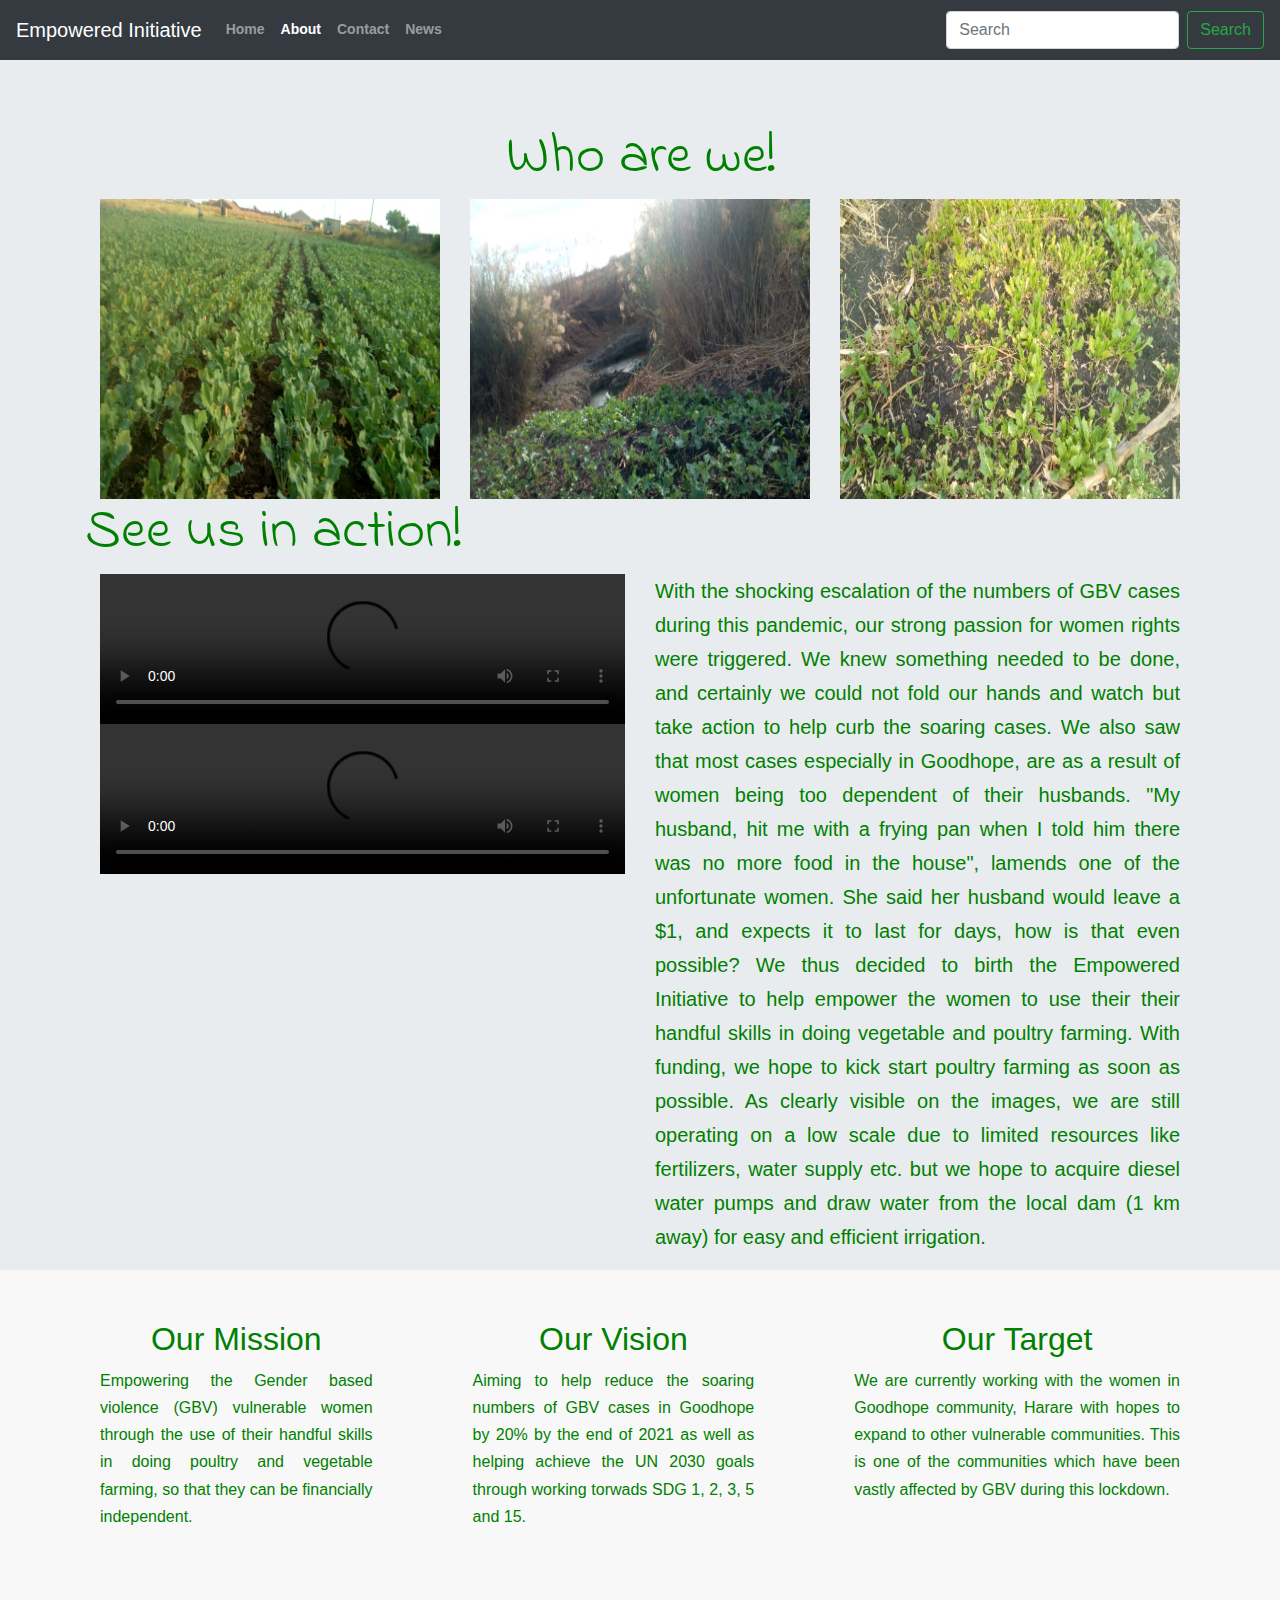
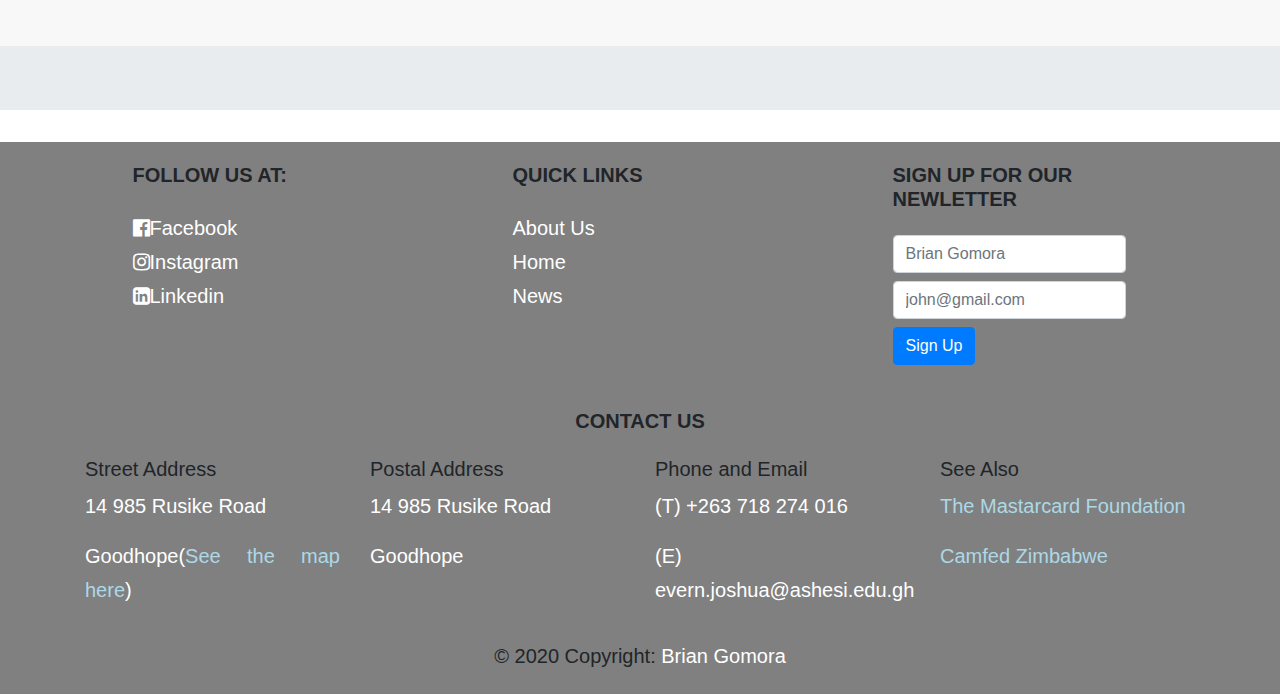
==== About.html @ 59f340d0 "Update About.html" ====
<DOCTYPE html>
<html>
<head>
	<title>About Us</title>
  <link href="https://fonts.googleapis.com/css2?family=Indie+Flower&display=swap" rel="stylesheet">
	<link rel="stylesheet" type="text/css" href="https://stackpath.bootstrapcdn.com/bootstrap/4.5.0/css/bootstrap.min.css">
	<link rel="stylesheet" type="text/css" href="app.css">
  <link rel="stylesheet" href="https://stackpath.bootstrapcdn.com/font-awesome/4.7.0/css/font-awesome.min.css">
</head>
<body>
<nav class="navbar navbar-expand-lg navbar-dark bg-dark">
  <a class="navbar-brand" href="index.html">Empowered Initiative</a>
  <button class="navbar-toggler" type="button" data-toggle="collapse" data-target="#navbarSupportedContent" aria-controls="navbarSupportedContent" aria-expanded="false" aria-label="Toggle navigation">
    <span class="navbar-toggler-icon"></span>
  </button>

  <div class="collapse navbar-collapse" id="navbarSupportedContent">
    <ul class="navbar-nav mr-auto">
      <li class="nav-item">
        <a class="nav-link" href="index.html">Home <span class="sr-only"></span></a>
      </li>
      <li class="nav-item active">
        <a class="nav-link" href="About.html">About</a>
      </li>
      <li class="nav-item">
        <a class="nav-link" href="Contact.html">Contact</a>
      </li>
      <li class="nav-item">
          <a class="nav-link" href="News.html">News</a>
        </li>
    </ul>
    <form class="form-inline my-2 my-lg-0">
      <input class="form-control mr-sm-2" type="search" placeholder="Search" aria-label="Search">
      <button class="btn btn-outline-success my-2 my-sm-0" type="submit">Search</button>
    </form>
  </div>
</nav>
<div class="jumbotron jumbotron-fluid" id="Jumbo">
     <div class="container">
        <h1 class="display-4" id="jumbo">Who are we!</h1>
        <div class="container text-center text-md-left">
        <div class="row">
          <div class="col-lg-4">
            <div class="thumbnail">
                  <a href="Evern9.jpg">
                  <img src="Evern9.jpg" id="pic">
                  </a>
                </div>
             </div>
           <div class="col-lg-4">
             <div class="thumbnail">
                <a href="Evern4.jpg">
                <img src="Evern4.jpg" id="pic">
                </a>
           </div>
           </div>
           <div class="col-lg-4">
              <div class="thumbnail">
                  <a href="Evern1.jpg">
                  <img src="Evern1.jpg" id="pic">
                  </a>
              </div>
           </div>
      </div>
    </div>
     </div>
    <div class="container">
    <h1 class="display-4" id="jumbo2">See us in action!</h1>
    <div class="container text-center text-md-left">
    <div class="row">
    <div class="col-lg-6">
    <video width="100%" controls>
      <source src="brian.mp4" type="video/mp4" id="vidz">
    </video>
    <video width="100%" controls>
    <source src="brian2.mp4" type="video/mp4">
    </video>
    </div>
    <div class="col-lg-6">
      <p id="vidzexplanation">With the shocking escalation of the numbers of GBV cases during this pandemic, our strong passion for women rights were triggered. We knew something needed to be done, and certainly we could not fold our hands and watch but take action to help curb the soaring cases. We also saw that most cases especially in Goodhope, are as a result of women being too dependent of their husbands. "My husband, hit me with a frying pan when I told him there was no more food in the house", lamends one of the unfortunate women. She said her husband would leave a $1, and expects it to last for days, how is that even possible? We thus decided to birth the Empowered Initiative to help empower the women to use their their handful skills in doing vegetable and poultry farming. With funding, we hope to kick start poultry farming as soon as possible. As clearly visible on the images, we are still operating on a low scale due to limited resources like fertilizers, water supply etc. but we hope to acquire diesel water pumps and draw water from the local dam (1 km away) for easy and efficient irrigation.</p>
    </div>
    </div>
    </div>
    </div>
    <div class="d-block d-md-flex intro-engage" id="goals">
      <div class="">
        <h2 id="target">Our Mission</h2>
        <p id="targettext">Empowering the Gender based violence (GBV) vulnerable women through the use of their handful skills in doing poultry and vegetable farming, so that they can be financially independent.</p>
      </div>
      <div>
        <h2 id="target">Our Vision</h2>
        <p id="targettext">Aiming to help reduce the soaring numbers of GBV cases in Goodhope by 20% by the end of 2021 as well as helping achieve the UN 2030 goals through working torwads SDG 1, 2, 3, 5 and 15.</p>
      </div>
      <div>
        <h2 id="target">Our Target</h2>
        <p id="targettext">We are currently working with the women in Goodhope community, Harare with hopes to expand to other vulnerable communities. This is one of the communities which have been vastly affected by GBV during this lockdown.</p>
      </div>
    </div>
</div>
<!-- Footer -->
<footer class="page-footer font-small indigo">
  <div class="footer">
  <!-- Footer Links -->
  <div class="container text-center text-md-left">
    <!-- Grid row -->
    <div class="row">
      <!-- Grid column -->
      <div class="col-md-3 mx-auto">
        <!-- Links -->
        <h5 class="font-weight-bold text-uppercase mt-3 mb-4">Follow us at:</h5>
        <ul class="list-unstyled">
          <li>
            <a href="https://www.facebook.com/The-Empowered-Initiative-111656003911447" id="bottompage"><i class="fa fa-facebook-official" aria-hidden="true"></i>Facebook</a>
          </li>
          <li>
            <a href="https://www.instagram.com/empoweredinitiative20/?hl=en" id="bottompage"><i class="fa fa-instagram" aria-hidden="true"></i>Instagram</a>
          </li>
          <li>
            <a href="www.linkedin.com/in/empowered-initiative-5091461b3" id="bottompage"><i class="fa fa-linkedin-square" aria-hidden="true"></i>Linkedin</a>
          </li>
      </div>
      <!-- Grid column -->

      <hr class="clearfix w-100 d-md-none">
      <!-- Grid column -->
      <div class="col-md-3 mx-auto">
        <!-- Links -->
        <h5 class="font-weight-bold text-uppercase mt-3 mb-4">Quick Links</h5>
        <ul class="list-unstyled">
          <li>
            <a href="About.html" id="bottompage">About Us</a>
          </li>
          <li>
            <a href="index.html" id="bottompage">Home</a>
          </li>
          <li>
            <a href="News.html" id="bottompage">News</a>
          </li>
        </ul>
    </div>
    <div class="col-md-3 mx-auto">
      <h5 class="font-weight-bold text-uppercase mt-3 mb-4">Sign Up for our newletter</h5>
    <form>
          <div class="form-row align-items-center">
    <div class="col-auto">
      <label class="sr-only" for="inlineFormInput">Name</label>
      <input type="text" class="form-control mb-2" id="inlineFormInput" placeholder="Brian Gomora">
    </div>
    <div class="col-auto">
      <label class="sr-only" for="inlineFormInputGroup">Your email</label>
      <div class="input-group mb-2">
        <input type="text" class="form-control" id="inlineFormInputGroup" placeholder="john@gmail.com">
      </div>
    </div>
    <div class="col-auto">
      <button type="submit" class="btn btn-primary mb-2">Sign Up</button>
    </div>
  </div>
          </form>
    <!-- Grid row -->
  </div>
  <!-- Footer Links -->
</div>
  <!-- Copyright -->
 <h5 id="conna"class="font-weight-bold text-uppercase mt-3 mb-4"> Contact Us</h5>
  <div class="row">
    <div class ="col-lg-3">
        <h5 id="subcontacts">Street Address</h6>
                <p id="parag">14 985 Rusike Road</p>
                <p id="parag">Goodhope(<a href="https://satellites.pro/Google_plan/Good_Hope_map.Zimbabwe" id="map">See the map here</a>)</p>
   </div>
    <div class="col-lg-3">
      <h5 id="subcontacts">Postal Address</h5>
          <p id="parag">14 985 Rusike Road</p>
          <p id="parag">Goodhope</p>
    </div>
    <div class="col-lg-3">
      <h5 id="subcontacts">Phone and Email</h5>
          <p id="parag">(T) +263 718 274 016</p>
          <p id="parag">(E) evern.joshua@ashesi.edu.gh</p>
    </div>
    <div class="col-lg-3">
      <h5 id="subcontacts">See Also</h5>
          <p id="parag"><a href="https://mastercardfdn.org/" id="seealso">The Mastarcard Foundation</a></p>
          <p id="parag"><a href="https://camfed.org/our-impact/zimbabwe/" id="seealso">Camfed Zimbabwe</a></p>
    </div>
</div>
<!-- Copyright -->
  <div class="footer-copyright text-center py-3">© 2020 Copyright:
    <a href="#" id="bottompage"> Brian Gomora</a>
  </div>
</footer>
<!-- Footer -->
<script src="https://code.jquery.com/jquery-3.5.1.min.js"></script>
<script type="text/javascript" src="https://stackpath.bootstrapcdn.com/bootstrap/4.5.0/js/bootstrap.min.js"></script>
</body>
</html>
---- app.css ----
body {
	background-image: url('me2.jpg');
	background-size: cover;
	background-attachment: fixed;
	background-position: center;
	background-repeat: no-repeat;
	line-height: 1.7;
	font-weight: 400;
	font-size: 1rem;
	}

/* #Jumbo {
	background-size: cover;
	background-attachment: fixed;
	background-position: center;
	background-repeat: no-repeat;
	transition: 10s;

	animation-name: animate;
	animation-direction: all;
	animation-duration: 30s;
	animation-fill-mode: forwards;
	animation-iteration-count: infinite;
	animation-play-state: running;
	animation-timing-function: ease   ;
     }
@keyframes animate{
	0%{
		background-image: url(me2.jpg);
	}20%{
		background-image: url(me4.jpg);
	}40%{
		background-image: url(me5.jpg);
	}60%{
		background-image: url(me6.jpg);
	}80%{
		background-image: url(me7.jpg);
	}100%{
		background-image: url(me8.jpg);
	}
} */
html{
	height: 100%;
}

#content{
	text-align: center;
	padding: 25%;
	text-shadow: 0px 4px 3px rgba(0, 0, 0, 0.4),
				 0px 8px 13px green,
				 0px 18px 23px blue,
}
.navbar{
	width: 100%;
	height: 60px;
	/* position: fixed; */
}
.collapse{
	color: red;
	font-weight: 700;
	font-size: 14;
}
h1, h3{
	color: white;
}
h1{
	font-weight: 700;
	font-size: 4.0em;
	font-family: Indie Flower;
}
hr{
	width:500px;
	border-top: 1px solid #f8f8f8;
	border-bottom: 1px solid rgba(0, 0, 0, 0.2);

}
.footer{
	padding: 5px;
	font-size: 20;
	background: grey;
}
#bottompage{
	color: white;
}
#map{
	color: lightblue;
}
#parag{
	font-size: 20;
	color: white;
	text-align: justify;
}
#seealso{
	color: lightblue;
}
#conna{
	text-align: center;
}
#imag{
	width: 100%;
}
#abstract{
	text-align: justify;
	color: white;
	font-size: 24;
	padding: 0, 20, 0, 20;
}
#imaging{
	margin-top: 20px;
}
.text{
	text-align: justify;
	background-color: white;
}
#pic{
	height: 300px;
	width: 100%;
}
#jumbo{
	color: green;
	text-align: center;
}
#jumbo2{
	color: green;
	text-align: left;
}
#vidzexplanation{
	font-size: 20;
	text-align: justify;
}
/* label {
	font-weight: bold;
	font-size: 16px;
  }
  
  #submit_button {
	background-color: #B22222;
	height: 30px;
	width: 20%;
	color: #FFFFFF;
	font-weight: bold;
  }
  
  input, textarea {
	background-color: #D3D3D3;
	color: #2F4F4F;
	width: 250px;
	margin-bottom: 10px;
	box-shadow: 5px 5px 2px 2px #696969;
  } */
#contactpage{
	text-align: center;
	text-decoration-color: #B22222;
	padding-bottom: 5%;
}
/* #jumbot{
	background-color: rgb(127, 255, 155);
} */
#mission{
	text-align: center;
	text-decoration-color: chocolate;
}
#missiontext{
	text-align: center;
	text-align: justify;
	font-size: 18;
}
.site-section{
	padding-top: 48px;
	padding-bottom: 48px;
	background-attachment: fixed;
	background-position-x: 50%;
	background-position-y: 50%;
	background-size: cover;
	box-sizing: border-box;
	display: block;
	height: 138.4px;
	line-height: 27.2px;
	opacity: 1;
	text-align: left;
	text-size-adjust: 100%;
	transform: matrix(1, 0, 0, 1, 0, 0);
	transition-duration: 0.8s;
	transition-property: opacity, transform;
	-webkit-tap-highlight-color: rgba(0, 0, 0, 0); 
}
#container{
	background-color:rgba(173, 171, 171, 0.336);
	background-size: 100%;
	box-sizing: border-box;
	color: rgb(14, 30, 121);
	display: block;
	font-size: 18px;
	font-weight: 900;
	line-height: 27.2px;
	text-align: left;
	text-size-adjust: 100%;
	-webkit-tap-highlight-color: rgba(0, 0, 0, 0);

}
#contantaddress{
	font-weight: bold;
	font-size: 20;
	color: black;
}
#contactpage{
	color: black;
}
#vidz2{
	border-top: 5%;
}
#newstext{
	text-align: justify;
}
#mission{
	color: red;
}
#violence{
	width: 80%;
	height: 600px;
	padding-left: 20%;
}
#violencepic{
	text-align: center;
	font-weight: 800;
	font-size: 20px;
	color: red;
}
#theorganization{
	text-align: center;
}
.intro-engage> div:nth-of-type(1){
	background-color: #f8f8f8;
}
.intro-engage>div{
	padding:50px;
	position: relative;
}
*, :after, :before{
	box-sizing: border-box;
}
div{
	display: block;
}
#goals{
	background-color: #f8f8f8;
	box-sizing: border-box;
	display: block;
	line-height: 27.2px;
	padding-bottom: 50px;
	padding-left: 50px;
	padding-left: 50px;
	padding-right: 50px;
	position: relative;
	text-align: left;
	text-size-adjust: 100%;
	-webkit-tap-highlight-color: rgba(0, 0, 0, 0);
}
#target{
	text-align: center;
}
#targettext{
	text-align: justify;
}
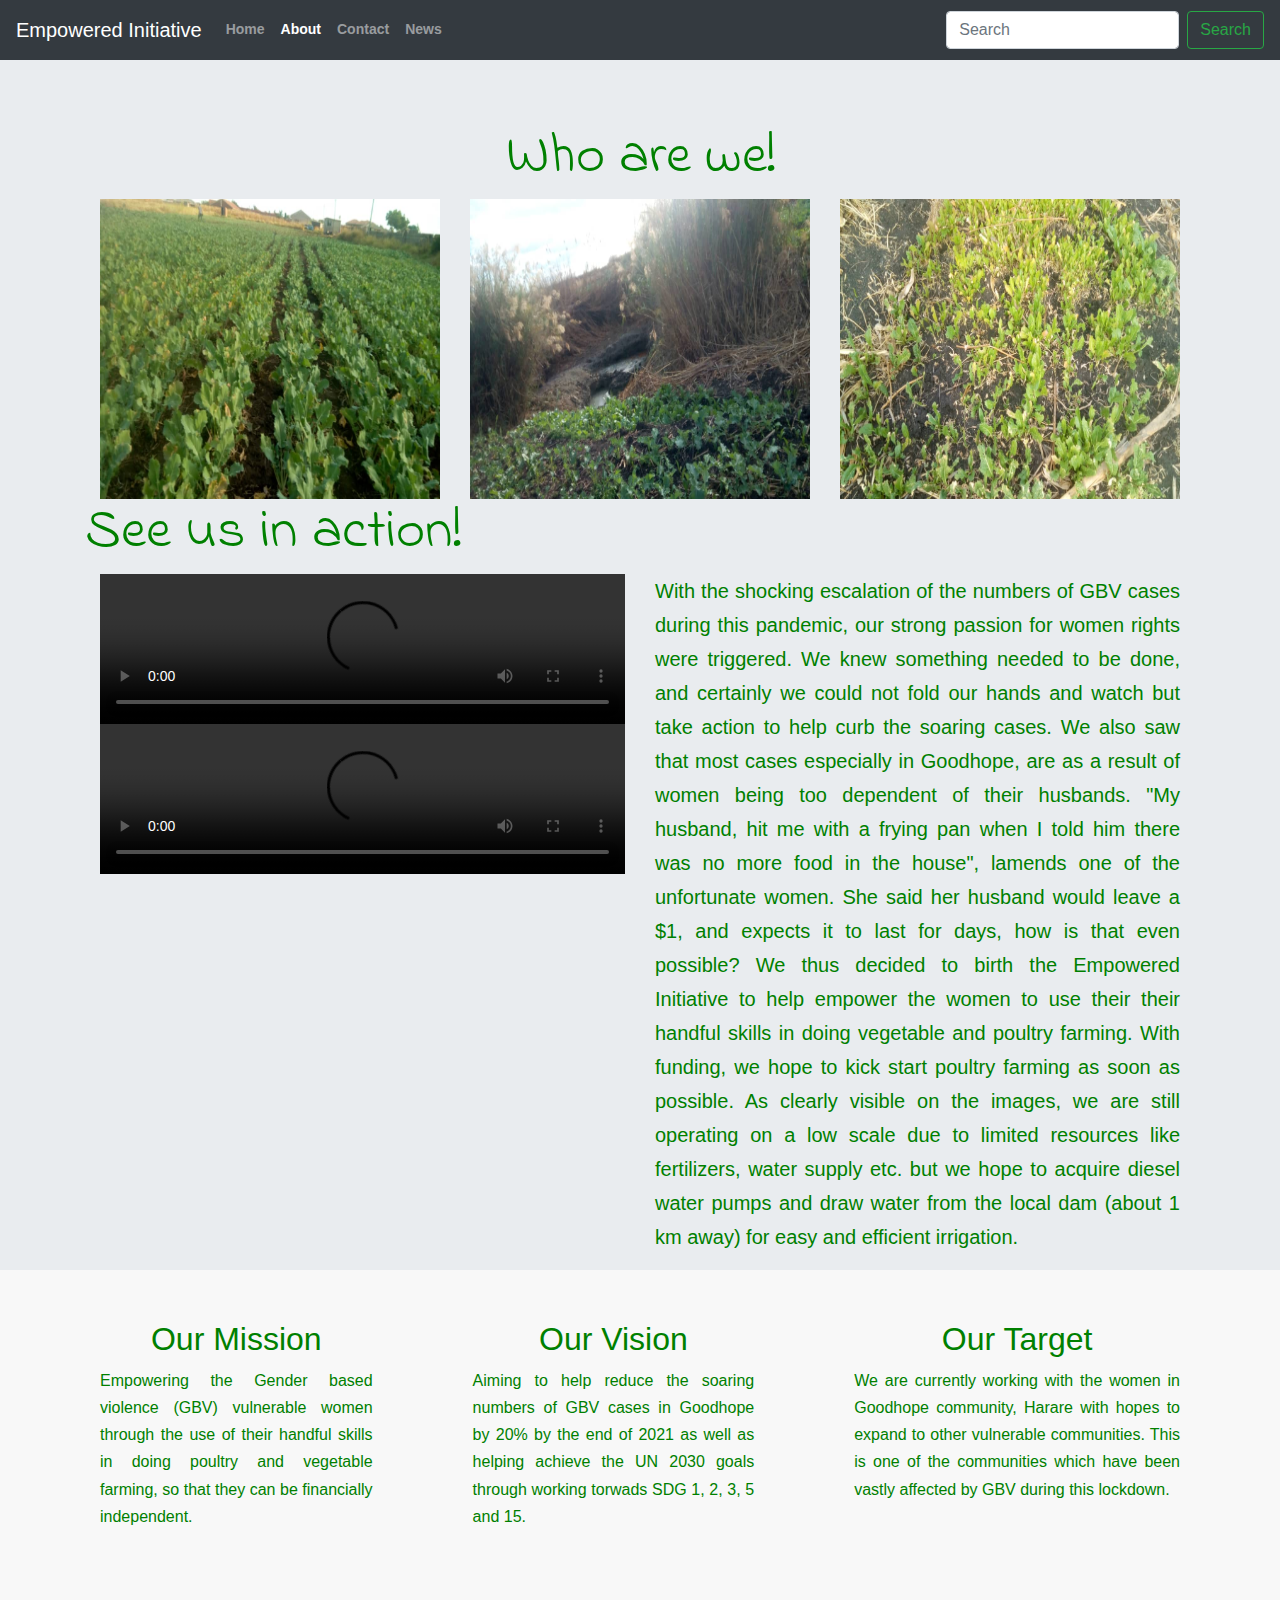
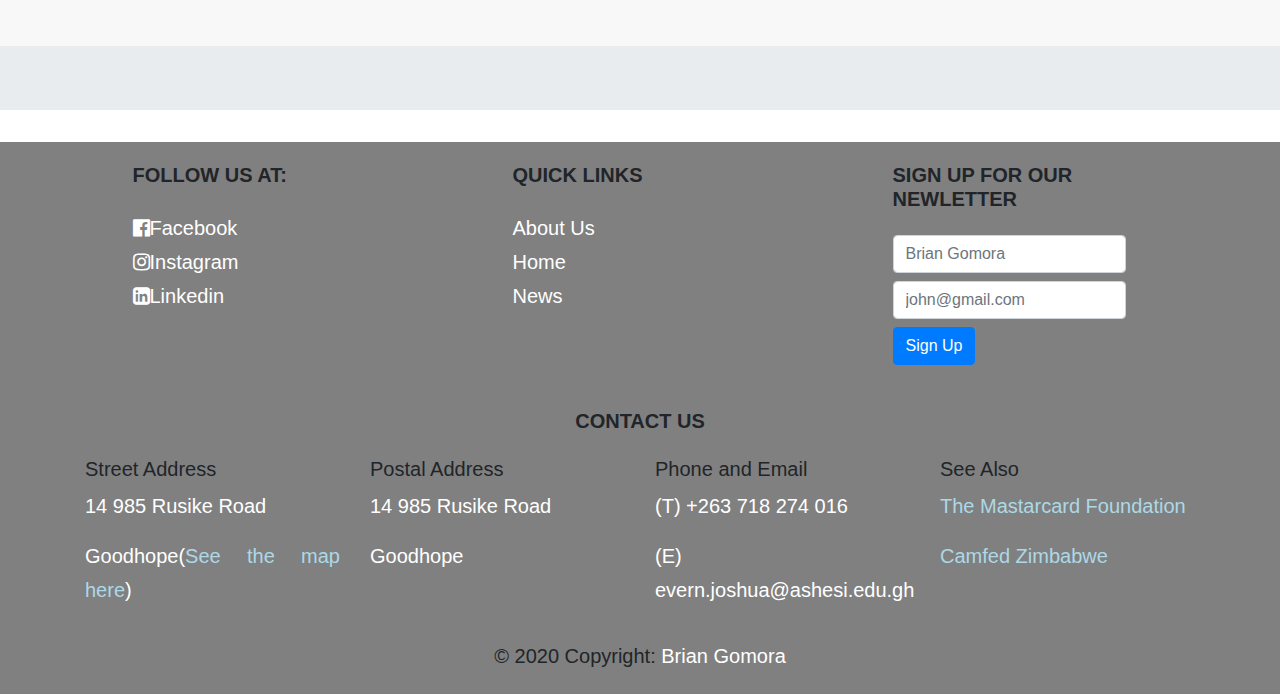
==== commit 41388f21: "Update About.html" ====
--- a/About.html
+++ b/About.html
@@ -77,7 +77,7 @@
     </video>
     </div>
     <div class="col-lg-6">
-      <p id="vidzexplanation">With the shocking escalation of the numbers of GBV cases during this pandemic, our strong passion for women rights were triggered. We knew something needed to be done, and certainly we could not fold our hands and watch but take action to help curb the soaring cases. We also saw that most cases especially in Goodhope, are as a result of women being too dependent of their husbands. "My husband, hit me with a frying pan when I told him there was no more food in the house", lamends one of the unfortunate women. She said her husband would leave a $1, and expects it to last for days, how is that even possible? We thus decided to birth the Empowered Initiative to help empower the women to use their their handful skills in doing vegetable and poultry farming. With funding, we hope to kick start poultry farming as soon as possible. As clearly visible on the images, we are still operating on a low scale due to limited resources like fertilizers, water supply etc. but we hope to acquire diesel water pumps and draw water from the local dam (1 km away) for easy and efficient irrigation.</p>
+      <p id="vidzexplanation">With the shocking escalation of the numbers of GBV cases during this pandemic, our strong passion for women rights were triggered. We knew something needed to be done, and certainly we could not fold our hands and watch but take action to help curb the soaring cases. We also saw that most cases especially in Goodhope, are as a result of women being too dependent of their husbands. "My husband, hit me with a frying pan when I told him there was no more food in the house", lamends one of the unfortunate women. She said her husband would leave a $1, and expects it to last for days, how is that even possible? We thus decided to birth the Empowered Initiative to help empower the women to use their their handful skills in doing vegetable and poultry farming. With funding, we hope to kick start poultry farming as soon as possible. As clearly visible on the images, we are still operating on a low scale due to limited resources like fertilizers, water supply etc. but we hope to acquire diesel water pumps and draw water from the local dam (about 1 km away) for easy and efficient irrigation.</p>
     </div>
     </div>
     </div>
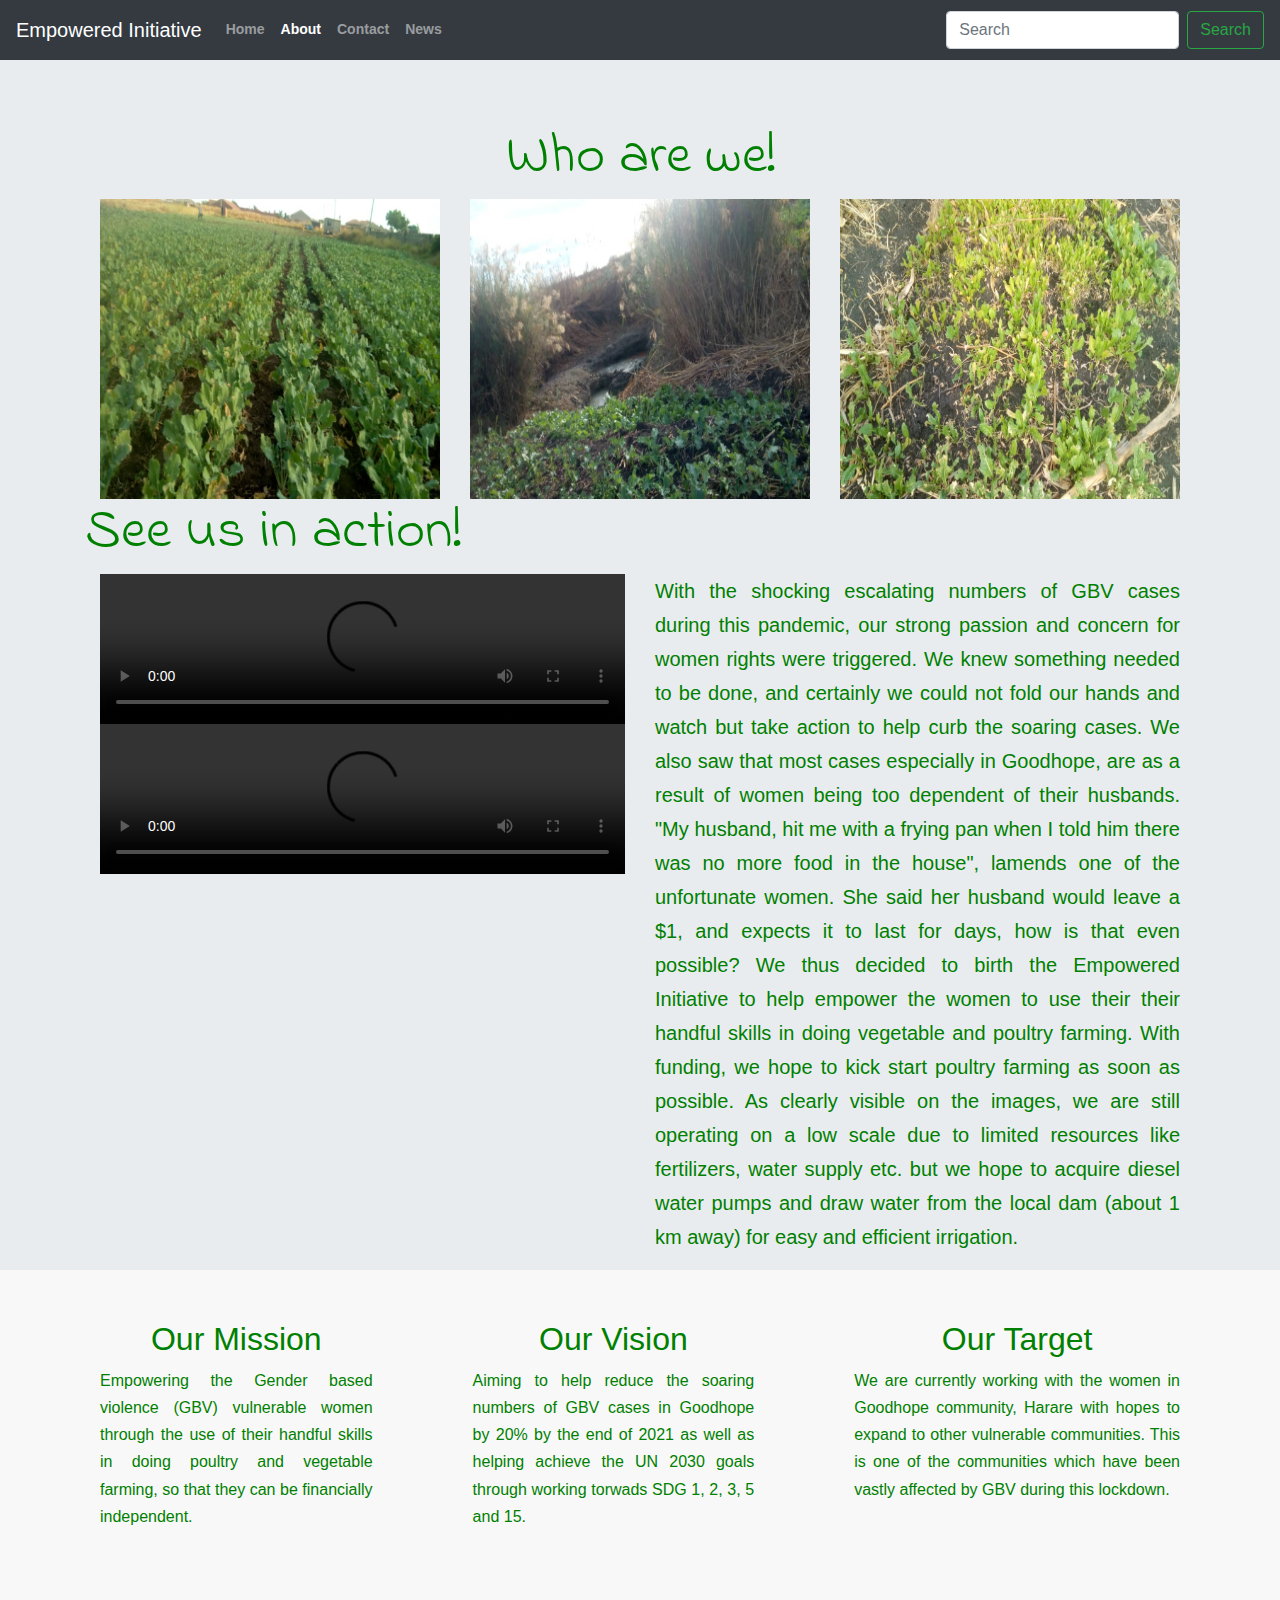
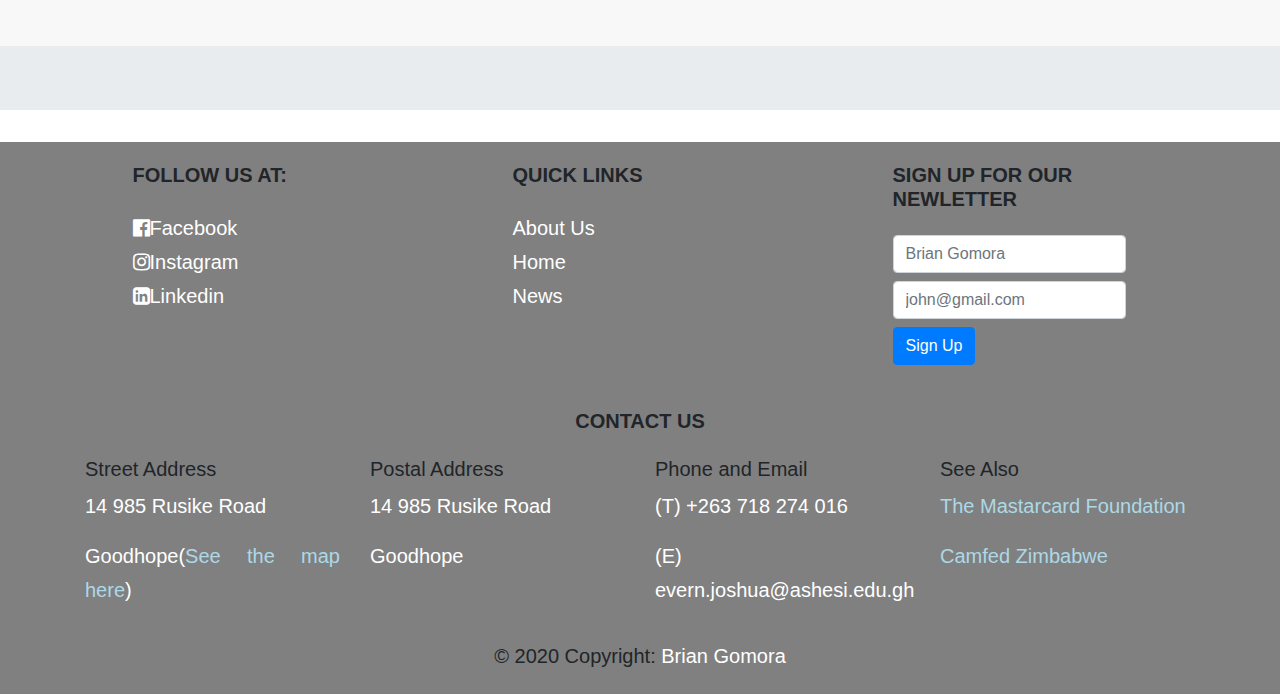
==== commit d3e83c5f: "Update About.html" ====
--- a/About.html
+++ b/About.html
@@ -77,7 +77,7 @@
     </video>
     </div>
     <div class="col-lg-6">
-      <p id="vidzexplanation">With the shocking escalation of the numbers of GBV cases during this pandemic, our strong passion for women rights were triggered. We knew something needed to be done, and certainly we could not fold our hands and watch but take action to help curb the soaring cases. We also saw that most cases especially in Goodhope, are as a result of women being too dependent of their husbands. "My husband, hit me with a frying pan when I told him there was no more food in the house", lamends one of the unfortunate women. She said her husband would leave a $1, and expects it to last for days, how is that even possible? We thus decided to birth the Empowered Initiative to help empower the women to use their their handful skills in doing vegetable and poultry farming. With funding, we hope to kick start poultry farming as soon as possible. As clearly visible on the images, we are still operating on a low scale due to limited resources like fertilizers, water supply etc. but we hope to acquire diesel water pumps and draw water from the local dam (about 1 km away) for easy and efficient irrigation.</p>
+      <p id="vidzexplanation">With the shocking escalating numbers of GBV cases during this pandemic, our strong passion and concern for women rights were triggered. We knew something needed to be done, and certainly we could not fold our hands and watch but take action to help curb the soaring cases. We also saw that most cases especially in Goodhope, are as a result of women being too dependent of their husbands. "My husband, hit me with a frying pan when I told him there was no more food in the house", lamends one of the unfortunate women. She said her husband would leave a $1, and expects it to last for days, how is that even possible? We thus decided to birth the Empowered Initiative to help empower the women to use their their handful skills in doing vegetable and poultry farming. With funding, we hope to kick start poultry farming as soon as possible. As clearly visible on the images, we are still operating on a low scale due to limited resources like fertilizers, water supply etc. but we hope to acquire diesel water pumps and draw water from the local dam (about 1 km away) for easy and efficient irrigation.</p>
     </div>
     </div>
     </div>
--- a/app.css
+++ b/app.css
@@ -262,3 +262,4 @@
 #targettext{
 	text-align: justify;
 }
+
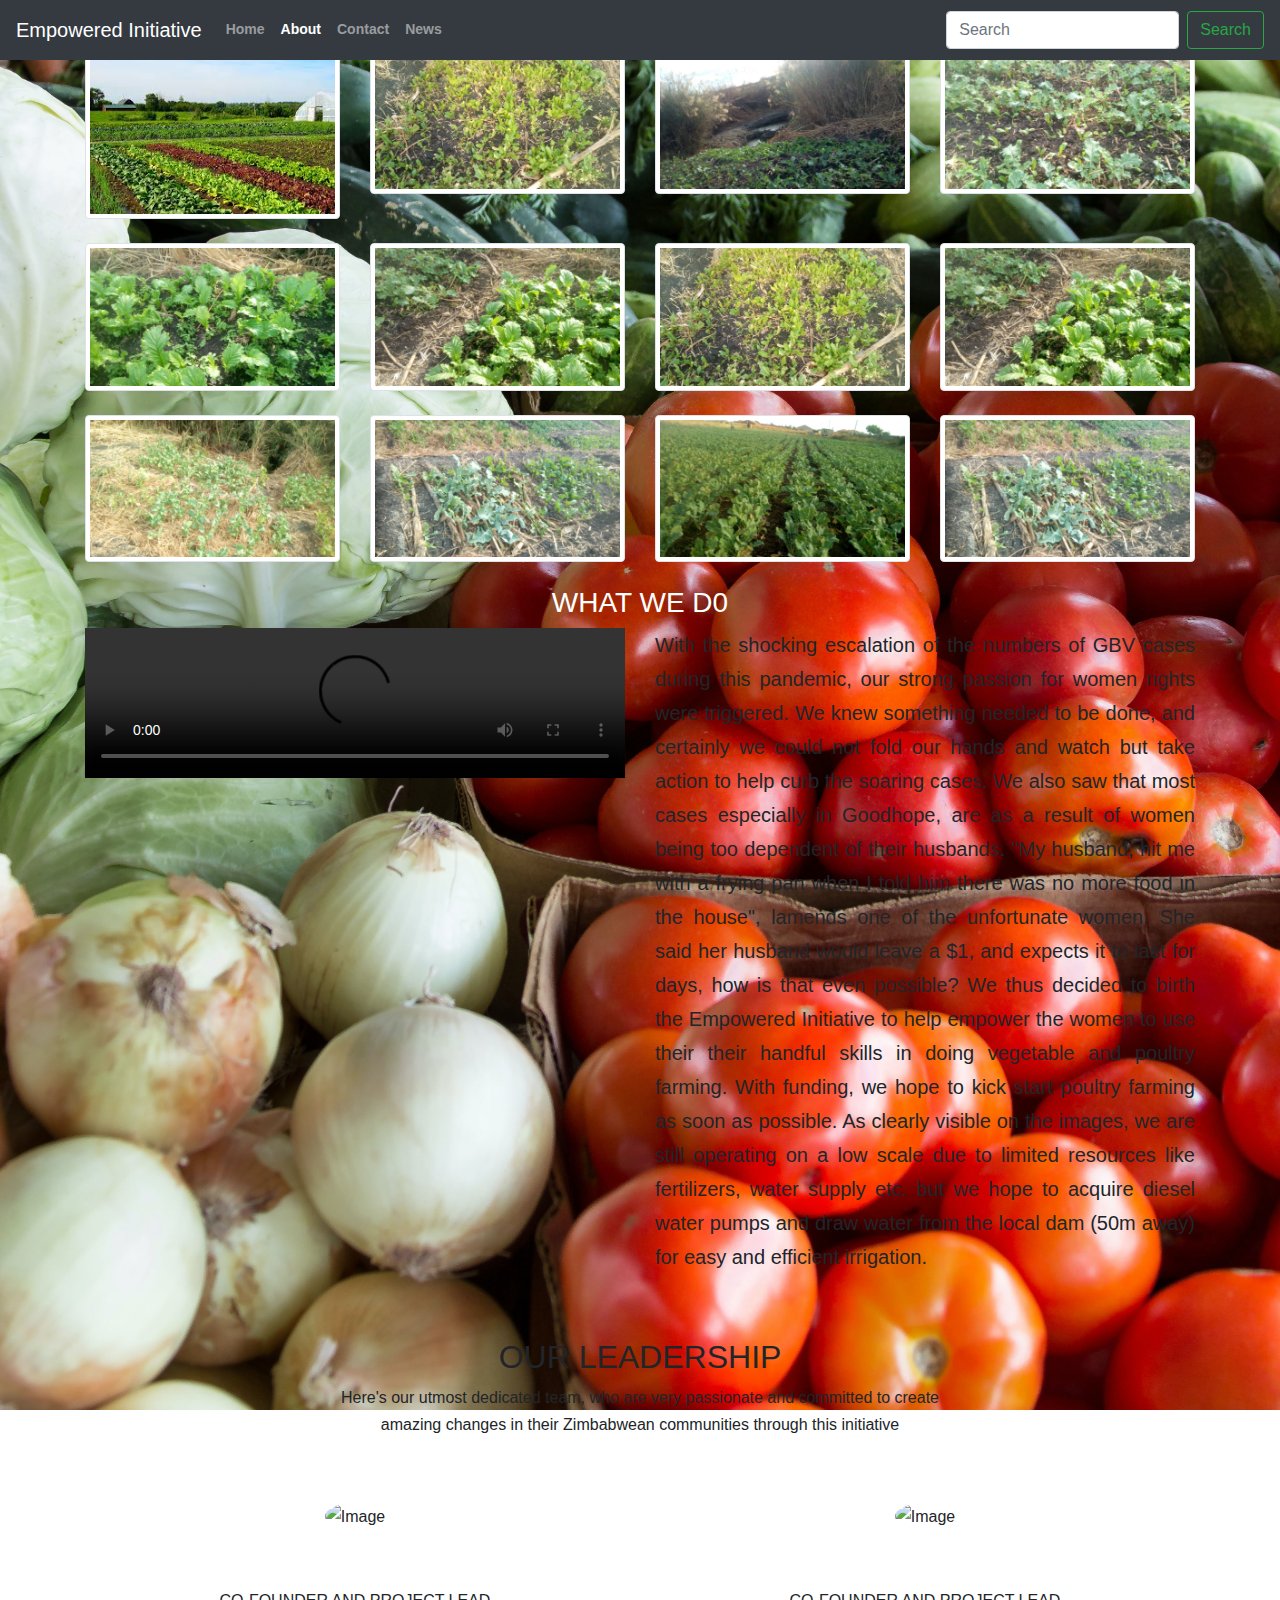
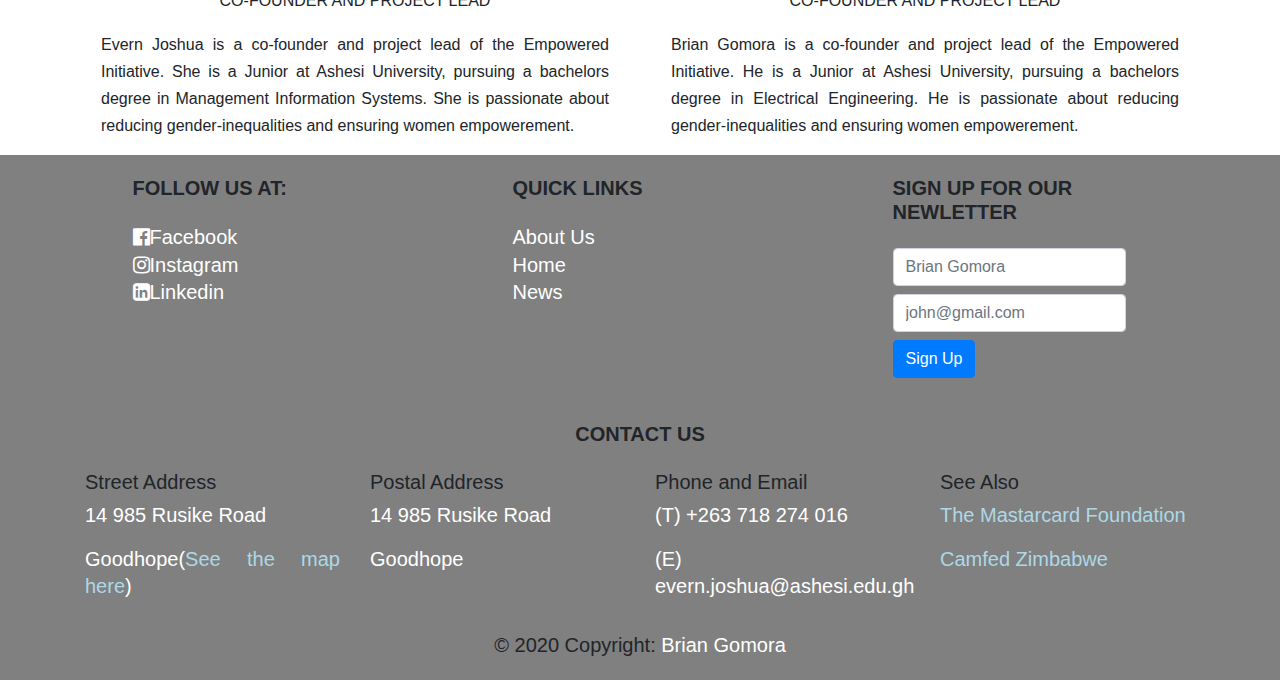
==== commit afb7c804: "Update About.html" ====
--- a/About.html
+++ b/About.html
@@ -7,9 +7,9 @@
 	<link rel="stylesheet" type="text/css" href="app.css">
   <link rel="stylesheet" href="https://stackpath.bootstrapcdn.com/font-awesome/4.7.0/css/font-awesome.min.css">
 </head>
-<body>
-<nav class="navbar navbar-expand-lg navbar-dark bg-dark">
-  <a class="navbar-brand" href="index.html">Empowered Initiative</a>
+<body id="about">
+<nav class="navbar navbar-expand-lg navbar-dark bg-dark fixed-top">
+  <a class="navbar-brand" href="image.html">Empowered Initiative</a>
   <button class="navbar-toggler" type="button" data-toggle="collapse" data-target="#navbarSupportedContent" aria-controls="navbarSupportedContent" aria-expanded="false" aria-label="Toggle navigation">
     <span class="navbar-toggler-icon"></span>
   </button>
@@ -17,7 +17,7 @@
   <div class="collapse navbar-collapse" id="navbarSupportedContent">
     <ul class="navbar-nav mr-auto">
       <li class="nav-item">
-        <a class="nav-link" href="index.html">Home <span class="sr-only"></span></a>
+        <a class="nav-link" href="Index.html">Home <span class="sr-only"></span></a>
       </li>
       <li class="nav-item active">
         <a class="nav-link" href="About.html">About</a>
@@ -35,67 +35,128 @@
     </form>
   </div>
 </nav>
-<div class="jumbotron jumbotron-fluid" id="Jumbo">
-     <div class="container">
-        <h1 class="display-4" id="jumbo">Who are we!</h1>
-        <div class="container text-center text-md-left">
-        <div class="row">
-          <div class="col-lg-4">
-            <div class="thumbnail">
-                  <a href="Evern9.jpg">
-                  <img src="Evern9.jpg" id="pic">
-                  </a>
-                </div>
-             </div>
-           <div class="col-lg-4">
-             <div class="thumbnail">
-                <a href="Evern4.jpg">
-                <img src="Evern4.jpg" id="pic">
-                </a>
-           </div>
-           </div>
-           <div class="col-lg-4">
-              <div class="thumbnail">
-                  <a href="Evern1.jpg">
-                  <img src="Evern1.jpg" id="pic">
-                  </a>
-              </div>
-           </div>
-      </div>
-    </div>
-     </div>
-    <div class="container">
-    <h1 class="display-4" id="jumbo2">See us in action!</h1>
-    <div class="container text-center text-md-left">
+<div id="photogallery">
+<div class="container">
+  <!-- <div class="site-section bg-image counter" style="background-image: url('me2.jpg');" data-aos="fade">
+    <div class="container pd-500"> -->
+  <h2 id="aboutfirsttitle">The Empowered Initiative Photo Gallery</h2>
+  <!-- </div>
+  </diV> -->
+  <div class="row text-center text-lg-left">
+
+    <div class="col-lg-3 col-md-4 col-6">
+      <a href="me1.jpg" class="d-block mb-4 h-100">
+            <img class="img-fluid img-thumbnail" src="me1.jpg" alt="">
+          </a>
+    </div>
+    <div class="col-lg-3 col-md-4 col-6">
+      <a href="Evern3.jpg" class="d-block mb-4 h-100">
+            <img class="img-fluid img-thumbnail" src="Evern3.jpg" alt="">
+          </a>
+    </div>
+    <div class="col-lg-3 col-md-4 col-6">
+      <a href="Evern4.jpg" class="d-block mb-4 h-100">
+            <img class="img-fluid img-thumbnail" src="Evern4.jpg" alt="">
+          </a>
+    </div>
+    <div class="col-lg-3 col-md-4 col-6">
+      <a href="Evern6.jpg" class="d-block mb-4 h-100">
+            <img class="img-fluid img-thumbnail" src="Evern6.jpg" alt="">
+          </a>
+    </div>
+    <div class="col-lg-3 col-md-4 col-6">
+      <a href="Evern8.jpg" class="d-block mb-4 h-100">
+            <img class="img-fluid img-thumbnail" src="Evern8.jpg" alt="">
+          </a>
+    </div>
+    <div class="col-lg-3 col-md-4 col-6">
+      <a href="Evern7.jpg" class="d-block mb-4 h-100">
+            <img class="img-fluid img-thumbnail" src="Evern7.jpg" alt="">
+          </a>
+    </div>
+    <div class="col-lg-3 col-md-4 col-6">
+      <a href="Evern3.jpg" class="d-block mb-4 h-100">
+            <img class="img-fluid img-thumbnail" src="Evern3.jpg" alt="">
+          </a>
+    </div>
+    <div class="col-lg-3 col-md-4 col-6">
+      <a href="Evern7.jpg" class="d-block mb-4 h-100">
+            <img class="img-fluid img-thumbnail" src="Evern7.jpg" alt="">
+          </a>
+    </div>
+    <div class="col-lg-3 col-md-4 col-6">
+      <a href="Evern2.jpg" class="d-block mb-4 h-100">
+            <img class="img-fluid img-thumbnail" src="Evern2.jpg" alt="">
+          </a>
+    </div>
+    <div class="col-lg-3 col-md-4 col-6">
+      <a href="Evern5.jpg" class="d-block mb-4 h-100">
+            <img class="img-fluid img-thumbnail" src="Evern5.jpg" alt="">
+          </a>
+    </div>
+    <div class="col-lg-3 col-md-4 col-6">
+      <a href="Evern9.jpg" class="d-block mb-4 h-100">
+            <img class="img-fluid img-thumbnail" src="Evern9.jpg" alt="">
+          </a>
+    </div>
+    <div class="col-lg-3 col-md-4 col-6">
+      <a href="Evern5.jpg" class="d-block mb-4 h-100">
+            <img class="img-fluid img-thumbnail" src="Evern5.jpg" alt="">
+          </a>
+    </div>
+  </div>
+</div>
+</div>
+<div id="aboutvid">
+  <div class="container">
+    <h3 id="subheadingabout" class="text-uppercase text-center" >WHAT WE D0</h1>
+  <div class="row">
+    <div class="col-lg-6">
+      <video width="100%" controls>
+        <source src="brian2.mp4" type="video/mp4">
+      </video>
+    </div>
+  <div class="col-lg-6">
+    <p id="vidzexplanation">With the shocking escalation of the numbers of GBV cases during this pandemic, our strong passion for women rights were triggered. We knew something needed to be done, and certainly we could not fold our hands and watch but take action to help curb the soaring cases. We also saw that most cases especially in Goodhope, are as a result of women being too dependent of their husbands. "My husband, hit me with a frying pan when I told him there was no more food in the house", lamends one of the unfortunate women. She said her husband would leave a $1, and expects it to last for days, how is that even possible? We thus decided to birth the Empowered Initiative to help empower the women to use their their handful skills in doing vegetable and poultry farming. With funding, we hope to kick start poultry farming as soon as possible. As clearly visible on the images, we are still operating on a low scale due to limited resources like fertilizers, water supply etc. but we hope to acquire diesel water pumps and draw water from the local dam (50m away) for easy and efficient irrigation.</p>
+  </div>
+  </div>
+</div>
+<div class="site-section" id="team-section">
+  <div class="container">
+    <div class="row mb-5 justify-content-center">
+      <div class="col-md-7 text-center">
+          <h2 class="text-black text-uppercase section-title" id="teamsection">Our Leadership</h2>
+          <p>Here's our utmost dedicated team, who  are very passionate and committed to create amazing changes in their Zimbabwean communities through this initiative</p>
+      </div>
+    </div>
     <div class="row">
-    <div class="col-lg-6">
-    <video width="100%" controls>
-      <source src="brian.mp4" type="video/mp4" id="vidz">
-    </video>
-    <video width="100%" controls>
-    <source src="brian2.mp4" type="video/mp4">
-    </video>
-    </div>
-    <div class="col-lg-6">
-      <p id="vidzexplanation">With the shocking escalating numbers of GBV cases during this pandemic, our strong passion and concern for women rights were triggered. We knew something needed to be done, and certainly we could not fold our hands and watch but take action to help curb the soaring cases. We also saw that most cases especially in Goodhope, are as a result of women being too dependent of their husbands. "My husband, hit me with a frying pan when I told him there was no more food in the house", lamends one of the unfortunate women. She said her husband would leave a $1, and expects it to last for days, how is that even possible? We thus decided to birth the Empowered Initiative to help empower the women to use their their handful skills in doing vegetable and poultry farming. With funding, we hope to kick start poultry farming as soon as possible. As clearly visible on the images, we are still operating on a low scale due to limited resources like fertilizers, water supply etc. but we hope to acquire diesel water pumps and draw water from the local dam (about 1 km away) for easy and efficient irrigation.</p>
-    </div>
-    </div>
-    </div>
-    </div>
-    <div class="d-block d-md-flex intro-engage" id="goals">
-      <div class="">
-        <h2 id="target">Our Mission</h2>
-        <p id="targettext">Empowering the Gender based violence (GBV) vulnerable women through the use of their handful skills in doing poultry and vegetable farming, so that they can be financially independent.</p>
-      </div>
-      <div>
-        <h2 id="target">Our Vision</h2>
-        <p id="targettext">Aiming to help reduce the soaring numbers of GBV cases in Goodhope by 20% by the end of 2021 as well as helping achieve the UN 2030 goals through working torwads SDG 1, 2, 3, 5 and 15.</p>
-      </div>
-      <div>
-        <h2 id="target">Our Target</h2>
-        <p id="targettext">We are currently working with the women in Goodhope community, Harare with hopes to expand to other vulnerable communities. This is one of the communities which have been vastly affected by GBV during this lockdown.</p>
-      </div>
-    </div>
+      <div class="col-md-6 mb-4 mb-lg-0 aos-init aos-animate" data-aos="fade-up">
+        <div class="block-team-member-1 text-center rounded">
+          <figure>
+            <img src="evernj.jpg" alt="Image" id="clubimages" class="img-fluid rounded-circle">
+          </figure>
+          <h3 class="font-size-20" id="teamtext">Evern Rufaro joshua</h3>
+          <span class="d-block font-gray-5 letter-spacing-1 text-uppercase font-size-12 mb-3">Co-founder and Project Lead</span>
+          <p class="px-3 mb-3 text-justify">
+            Evern Joshua is a co-founder and project lead of the Empowered Initiative. She is a Junior at Ashesi University, pursuing a bachelors degree 
+            in Management Information Systems. She is passionate about reducing gender-inequalities and ensuring women empowerement.
+          </p>
+        </div>
+      </div>
+      <div class="col-md-6 mb-4 mb-lg-0 aos-init aos-animate" data-aos="fade-up">
+        <div class="block-team-member-1 text-center rounded">
+          <figure>
+            <img src="untitled.png" alt="Image" id="clubimages" class="img-fluid rounded-circle">
+          </figure>
+          <h3 class="font-size-20" id="teamtext">Brian Gomora</h3>
+          <span class="d-block font-gray-5 letter-spacing-1 text-uppercase font-size-12 mb-3">Co-founder and Project Lead</span>
+          <p class="px-3 mb-3 text-justify">
+            Brian Gomora is a co-founder and project lead of the Empowered Initiative. He is a Junior at Ashesi University, pursuing a bachelors degree 
+            in Electrical Engineering. He is passionate about reducing gender-inequalities and ensuring women empowerement.
+          </p>
+        </div>
+      </div>
+  </div>  
 </div>
 <!-- Footer -->
 <footer class="page-footer font-small indigo">
@@ -131,7 +192,7 @@
             <a href="About.html" id="bottompage">About Us</a>
           </li>
           <li>
-            <a href="index.html" id="bottompage">Home</a>
+            <a href="Index.html" id="bottompage">Home</a>
           </li>
           <li>
             <a href="News.html" id="bottompage">News</a>
@@ -166,13 +227,13 @@
   <div class="row">
     <div class ="col-lg-3">
         <h5 id="subcontacts">Street Address</h6>
-                <p id="parag">14 985 Rusike Road</p>
-                <p id="parag">Goodhope(<a href="https://satellites.pro/Google_plan/Good_Hope_map.Zimbabwe" id="map">See the map here</a>)</p>
+          <p id="parag">14 985 Rusike Road</p>
+          <p id="parag">Goodhope(<a href="https://satellites.pro/Google_plan/Good_Hope_map.Zimbabwe" id="map">See the map here</a>)</p>
    </div>
     <div class="col-lg-3">
       <h5 id="subcontacts">Postal Address</h5>
-          <p id="parag">14 985 Rusike Road</p>
-          <p id="parag">Goodhope</p>
+      <p id="parag">14 985 Rusike Road</p>
+      <p id="parag">Goodhope</p>
     </div>
     <div class="col-lg-3">
       <h5 id="subcontacts">Phone and Email</h5>
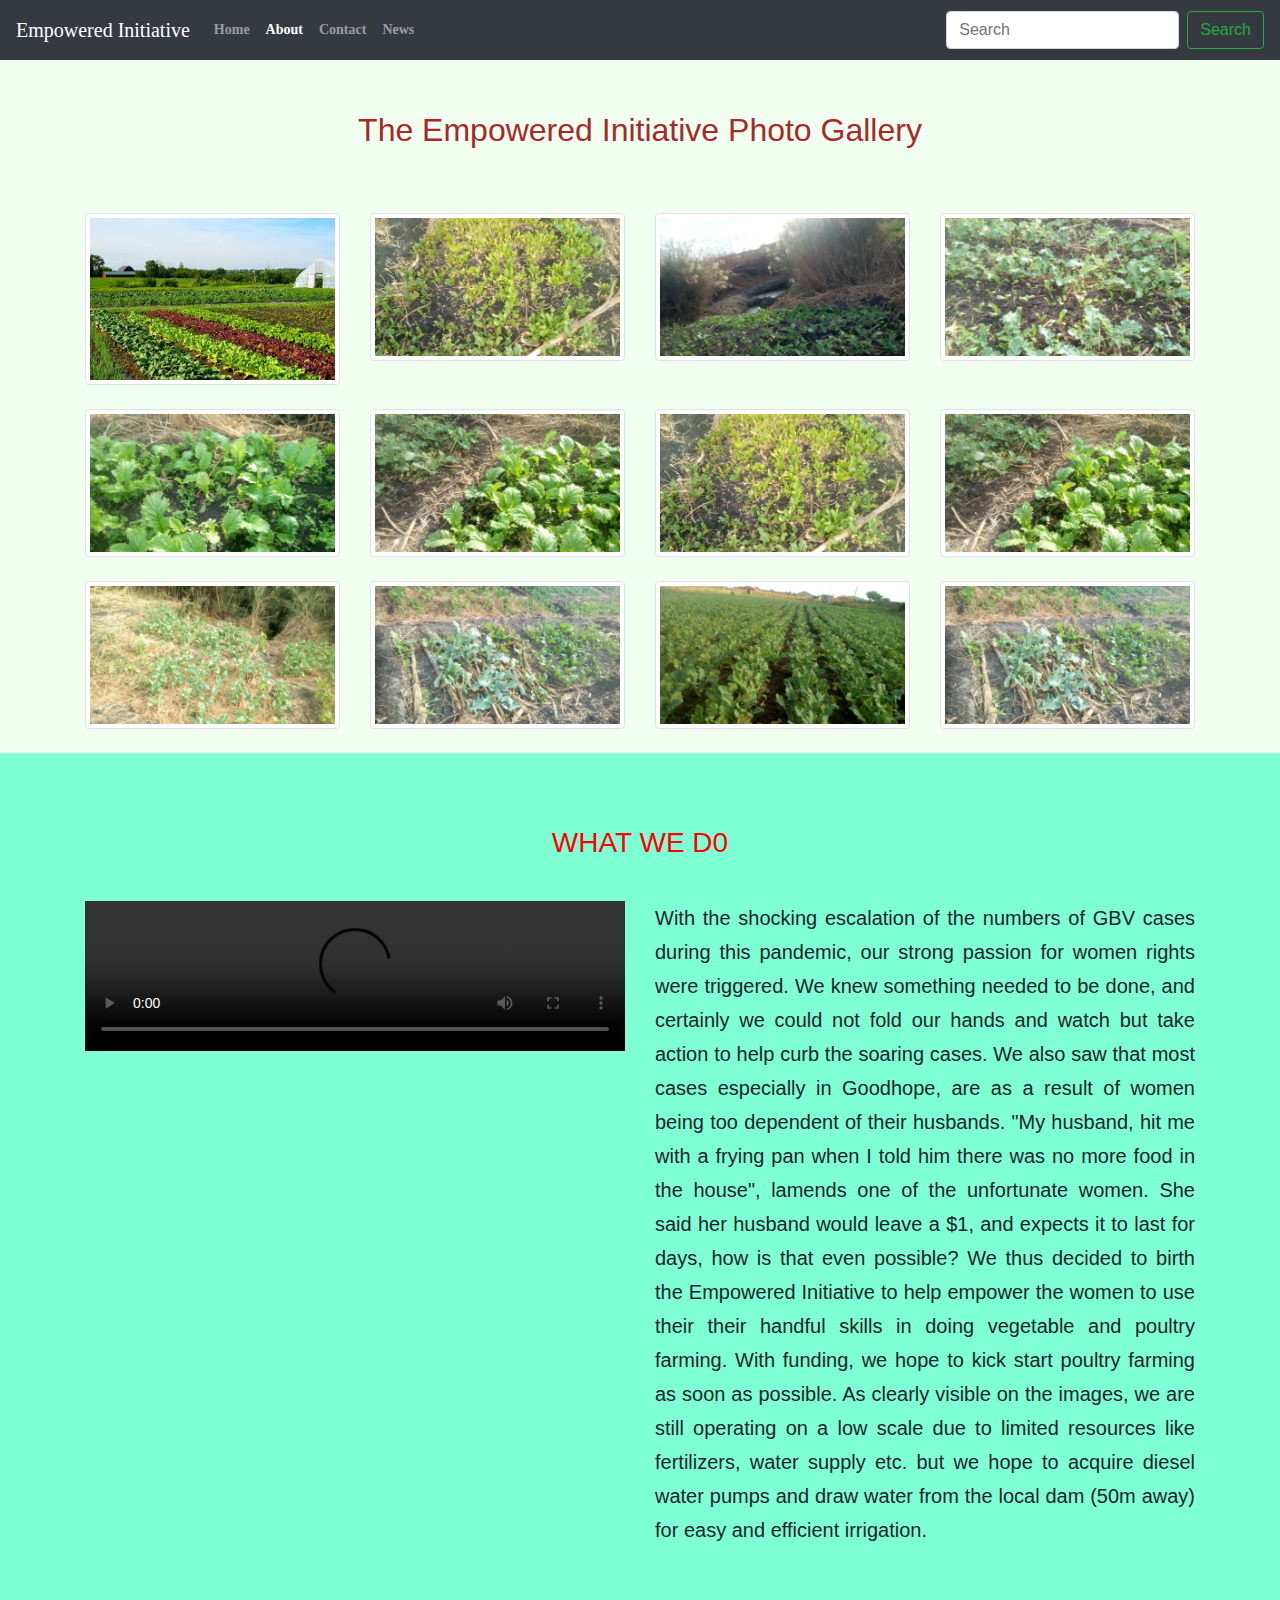
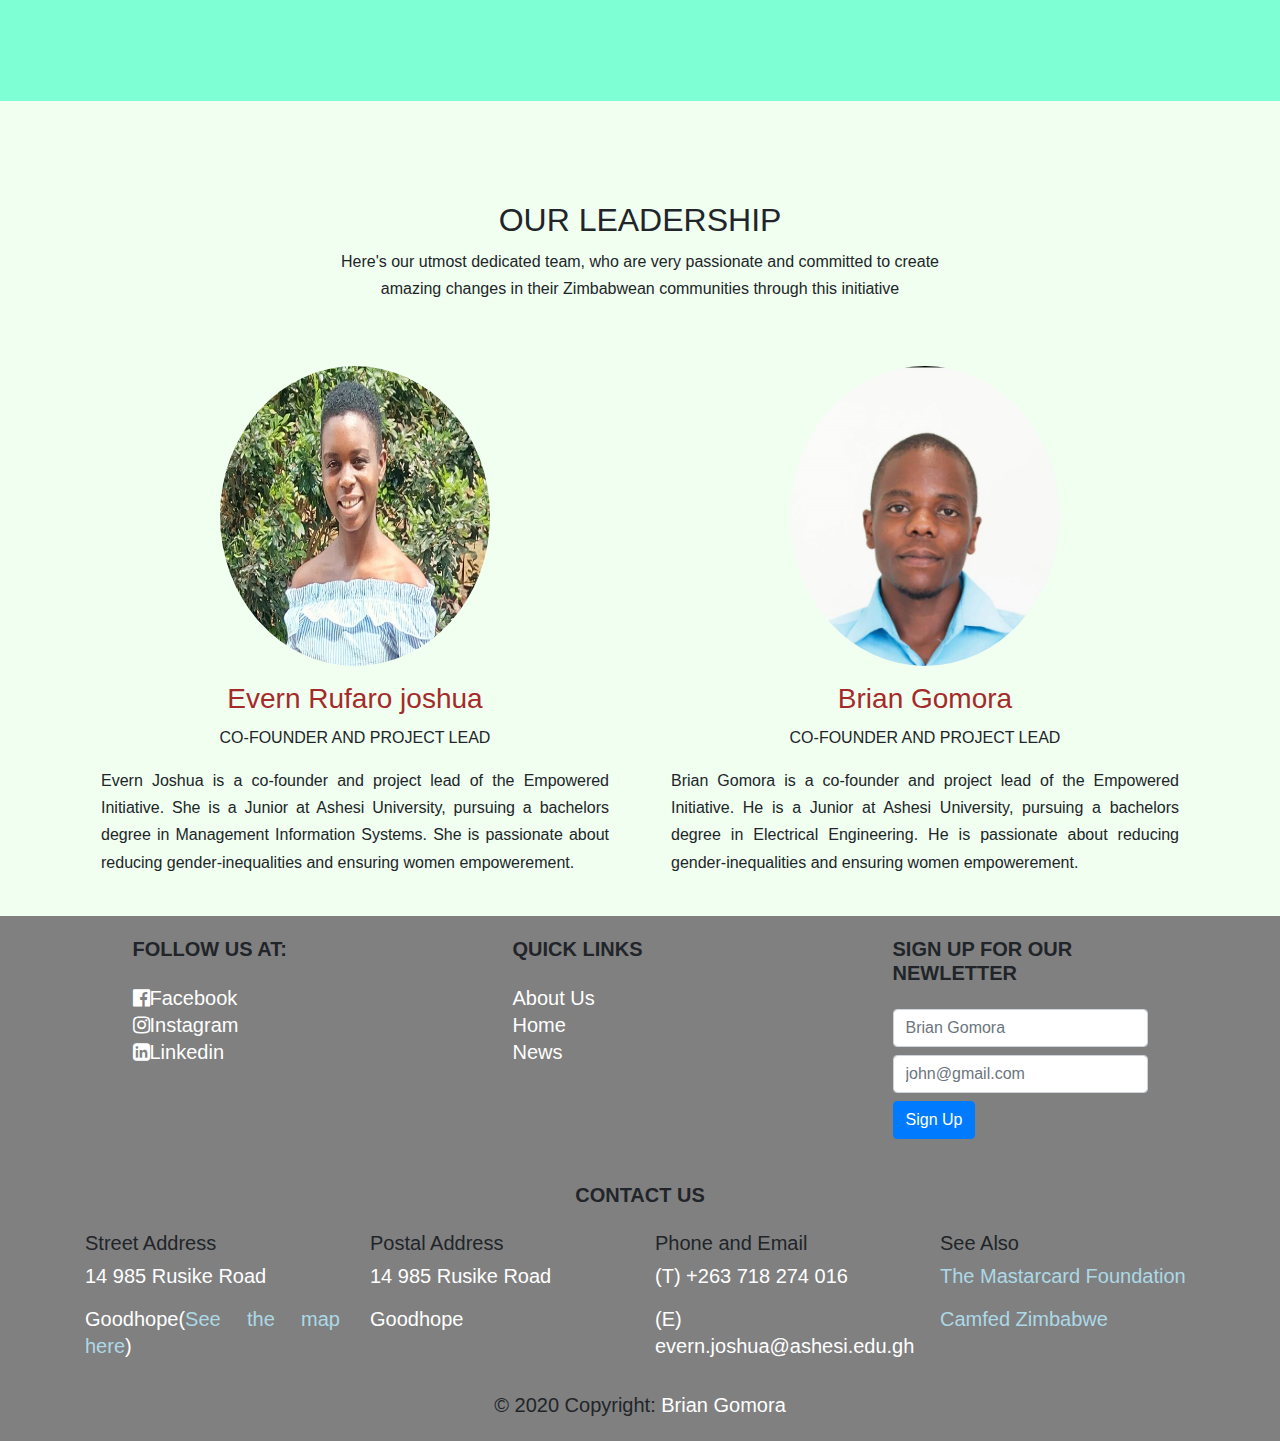
==== commit f6768578: "Update About.html" ====
--- a/About.html
+++ b/About.html
@@ -133,7 +133,7 @@
       <div class="col-md-6 mb-4 mb-lg-0 aos-init aos-animate" data-aos="fade-up">
         <div class="block-team-member-1 text-center rounded">
           <figure>
-            <img src="evernj.jpg" alt="Image" id="clubimages" class="img-fluid rounded-circle">
+            <img src="Picture1.jpg" alt="Image" id="clubimages" class="img-fluid rounded-circle">
           </figure>
           <h3 class="font-size-20" id="teamtext">Evern Rufaro joshua</h3>
           <span class="d-block font-gray-5 letter-spacing-1 text-uppercase font-size-12 mb-3">Co-founder and Project Lead</span>
--- a/app.css
+++ b/app.css
@@ -1,4 +1,4 @@
-body {
+body{
 	background-image: url('me2.jpg');
 	background-size: cover;
 	background-attachment: fixed;
@@ -8,6 +8,14 @@
 	font-weight: 400;
 	font-size: 1rem;
 	}
+#index{
+	background: transparent;
+}
+#subheadingabout{
+	color: red;
+	padding-top: 2%;
+	padding-bottom: 3%;
+}
 
 /* #Jumbo {
 	background-size: cover;
@@ -45,15 +53,29 @@
 
 #content{
 	text-align: center;
-	padding: 25%;
+	padding-top: 1%;
+	padding-bottom: 10%;
 	text-shadow: 0px 4px 3px rgba(0, 0, 0, 0.4),
 				 0px 8px 13px green,
 				 0px 18px 23px blue,
+}
+#fact{
+	text-align: center;
+	font-size: 20px;
+	font-family: fantasy;
+	color: gold;
+	padding-top: 3%;
 }
 .navbar{
 	width: 100%;
 	height: 60px;
 	/* position: fixed; */
+}
+#carousel{
+	border-top: 4%;
+	padding-top: 4%;
+	padding-bottom: 0%;
+	border-bottom: 0%;
 }
 .collapse{
 	color: red;
@@ -214,6 +236,12 @@
 }
 #mission{
 	color: red;
+	font-family: 'Times New Roman', Times, serif;
+	padding-bottom: 2%;
+	padding-top: 5%;
+}
+#newssection{
+	background-color: honeydew;
 }
 #violence{
 	width: 80%;
@@ -247,19 +275,134 @@
 	box-sizing: border-box;
 	display: block;
 	line-height: 27.2px;
-	padding-bottom: 50px;
-	padding-left: 50px;
-	padding-left: 50px;
-	padding-right: 50px;
 	position: relative;
-	text-align: left;
+	text-align: justify;
 	text-size-adjust: 100%;
 	-webkit-tap-highlight-color: rgba(0, 0, 0, 0);
 }
-#target{
-	text-align: center;
-}
-#targettext{
-	text-align: justify;
-}
-
+#about{
+	background: honeydew;
+}
+#aboutvid{
+	background: aquamarine;
+	padding-top: 4%;
+}
+.lead{
+	padding-top: 0%;
+	border-top: 0%;
+	font-size: 30px;
+	font-weight: bolder;
+	text-align: center;
+}
+.lead1{
+	font-size: 16px;
+}
+#photogallery{
+	background-color: honeydew;
+}
+.carousel-item {
+    height: 65vh;
+    min-height: 350px;
+    background: no-repeat center center scroll;
+    -webkit-background-size: cover;
+    -moz-background-size: cover;
+    -o-background-size: cover;
+    background-size: cover
+}
+
+#mainNavbar {
+    padding-left: 50px;
+    padding-top: 20px
+}
+
+.navbar-dark .navbar-brand {
+    font-family: 'Source Serif Pro', serif
+}
+
+.navbar-nav .nav-link {
+    font-family: 'Source Serif Pro', serif
+}
+
+.display-4 {
+    font-family: 'Source Serif Pro', serif
+}
+#teamsection{
+	padding-top: 30%;
+}
+[data-aos][data-aos][data-aos-delay="100"].aos-animate, body[data-aos-delay="100"] [data-aos].aos-animate {
+    transition-delay: .1s;
+}
+[data-aos^=fade][data-aos^=fade].aos-animate {
+    opacity: 1;
+    transform: translate(0);
+}
+[data-aos][data-aos][data-aos-delay="100"], body[data-aos-delay="100"] [data-aos] {
+    transition-delay: 0;
+}
+[data-aos][data-aos][data-aos-duration="800"], body[data-aos-duration="800"] [data-aos] {
+    transition-duration: .8s;
+}
+[data-aos^=fade][data-aos^=fade] {
+    opacity: 0;
+    transition-property: opacity,transform;
+}
+[data-aos=fade-up] {
+    transform: translateY(100px);
+}
+.mb-4, .my-4 {
+    margin-bottom: 1.5rem!important;
+}
+@media (min-width: 768px)
+.col-md-6 {
+    -webkit-box-flex: 0;
+    -ms-flex: 0 0 50%;
+    flex: 0 0 50%;
+    max-width: 50%;
+}
+.col, .col-1, .col-2, .col-3, .col-4, .col-5, .col-6, .col-7, .col-8, .col-9, .col-10, .col-11, .col-12, .col-auto, .col-lg, .col-lg-1, .col-lg-2, .col-lg-3, .col-lg-4, .col-lg-5, .col-lg-6, .col-lg-7, .col-lg-8, .col-lg-9, .col-lg-10, .col-lg-11, .col-lg-12, .col-lg-auto, .col-md, .col-md-1, .col-md-2, .col-md-3, .col-md-4, .col-md-5, .col-md-6, .col-md-7, .col-md-8, .col-md-9, .col-md-10, .col-md-11, .col-md-12, .col-md-auto, .col-sm, .col-sm-1, .col-sm-2, .col-sm-3, .col-sm-4, .col-sm-5, .col-sm-6, .col-sm-7, .col-sm-8, .col-sm-9, .col-sm-10, .col-sm-11, .col-sm-12, .col-sm-auto, .col-xl, .col-xl-1, .col-xl-2, .col-xl-3, .col-xl-4, .col-xl-5, .col-xl-6, .col-xl-7, .col-xl-8, .col-xl-9, .col-xl-10, .col-xl-11, .col-xl-12, .col-xl-auto {
+    position: relative;
+    width: 100%;
+    min-height: 1px;
+    padding-right: 15px;
+    padding-left: 15px;
+}
+*, :after, :before {
+    -webkit-box-sizing: border-box;
+    box-sizing: border-box;
+}
+user agent stylesheet
+div {
+    display: block;
+}
+#clubimages{
+	height: 300px;
+	width: 50%;
+}
+#teamtext{
+	color: brown;
+}
+#aboutfirsttitle{
+	color: brown;
+	padding-top: 10%;
+	padding-bottom: 5%;
+	text-align: center;
+}
+#contactbackground{
+	background-color: cadetblue;
+}
+#contback{
+	background-color: honeydew;
+}
+#objectsalign{
+	align-items: center;
+}
+#contheading{
+	text-align: center;
+	color: brown;
+	font-family: 'Times New Roman', Times, serif;
+	padding-top: 5%;
+	padding-bottom: 5%;
+}
+#butt{
+	align-items: center;
+}
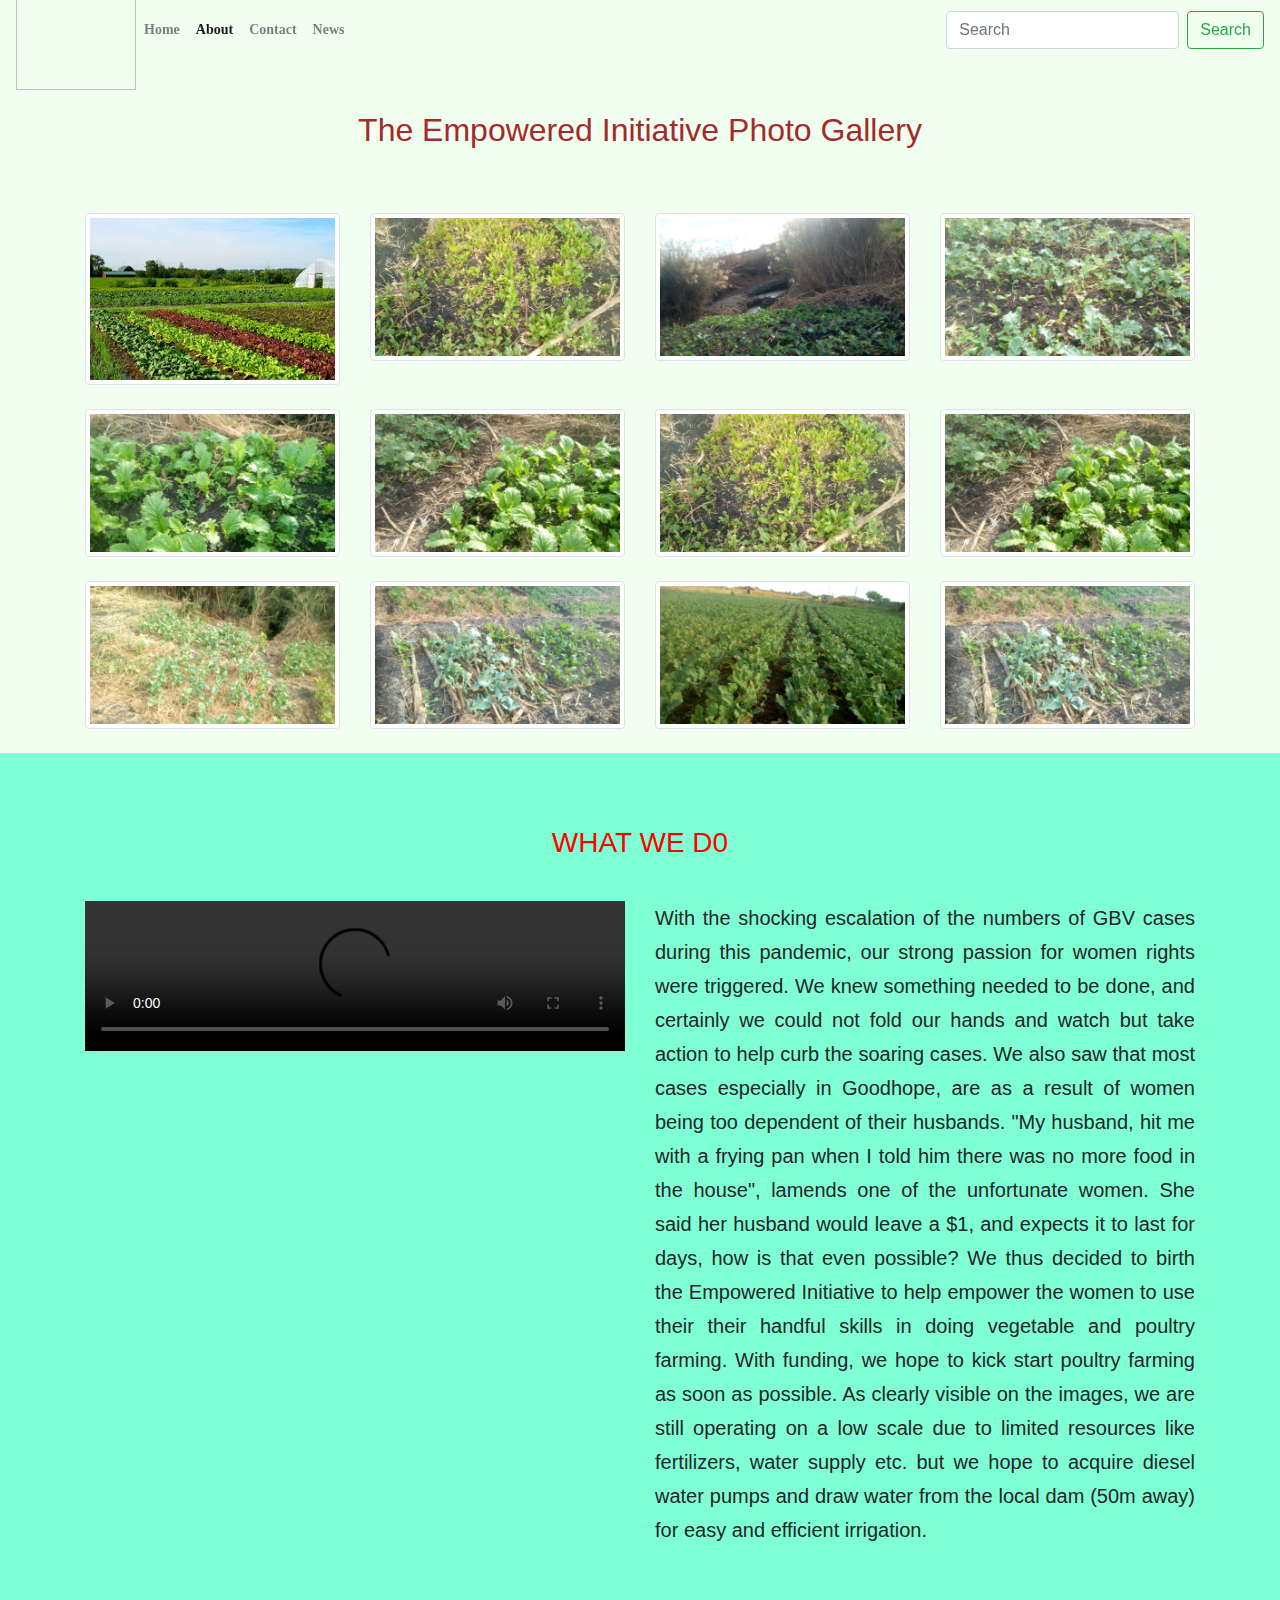
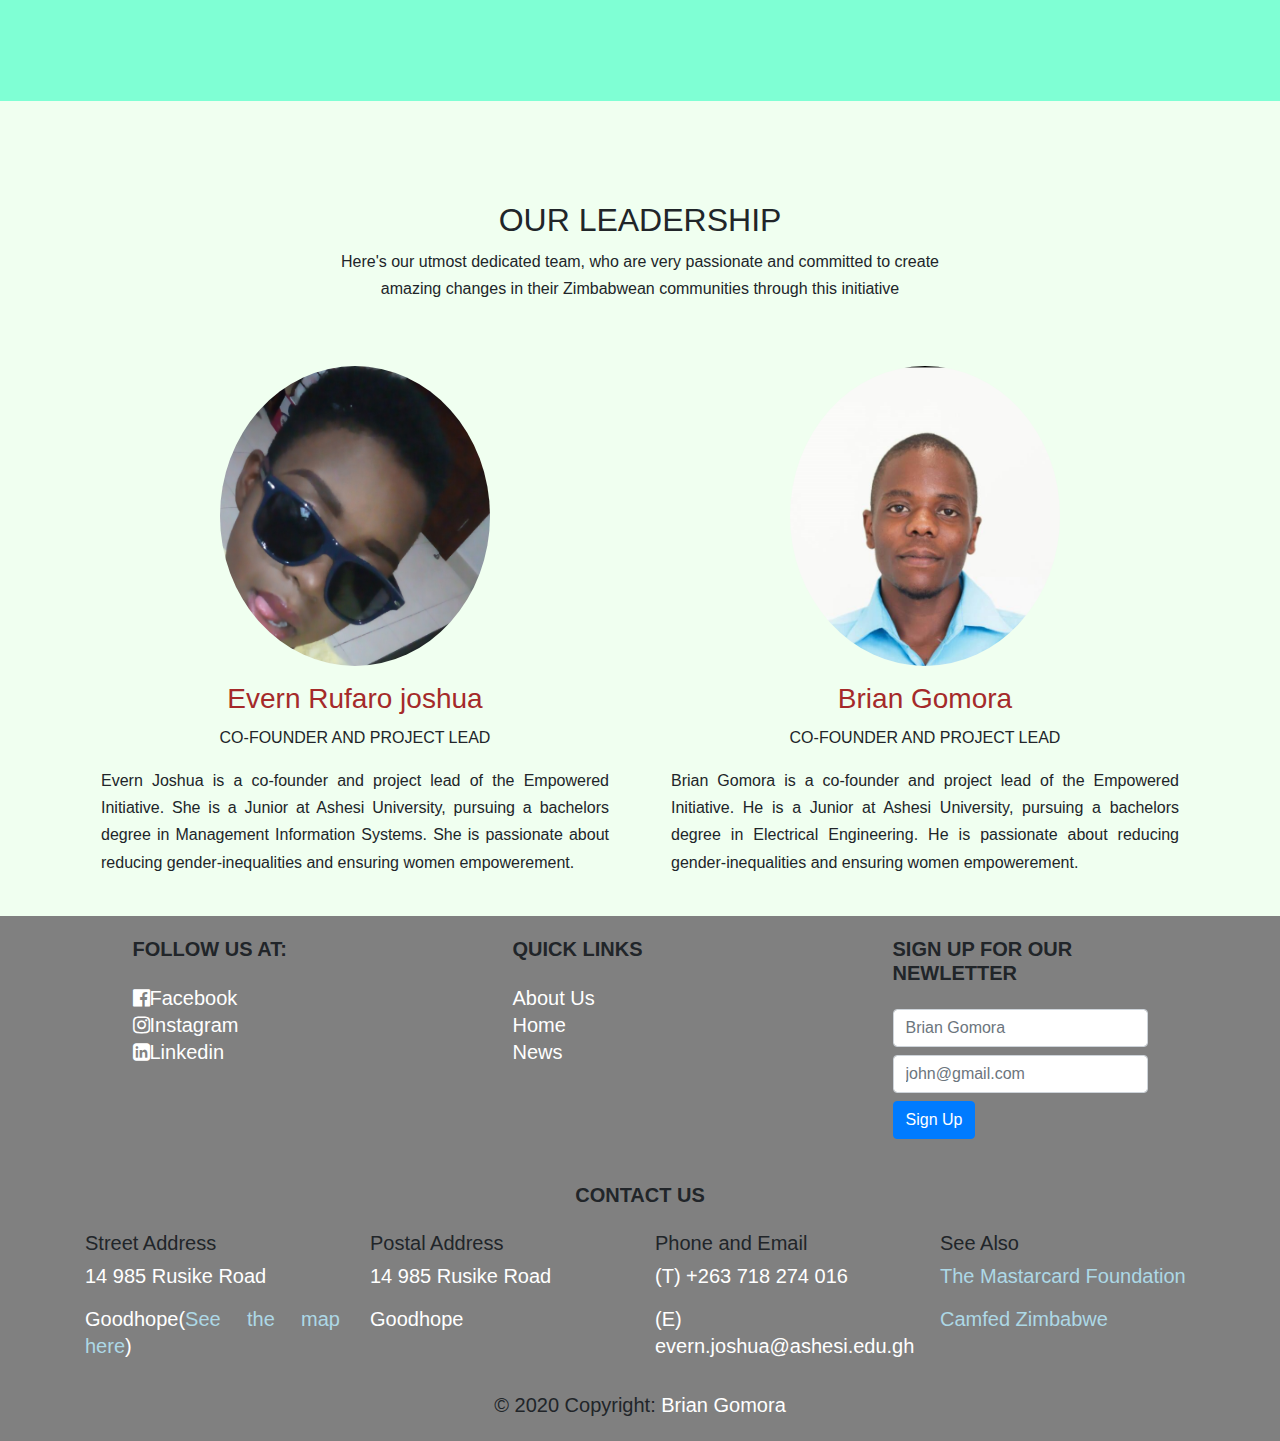
==== commit 9f9a85c6: "Update About.html" ====
--- a/About.html
+++ b/About.html
@@ -8,8 +8,10 @@
   <link rel="stylesheet" href="https://stackpath.bootstrapcdn.com/font-awesome/4.7.0/css/font-awesome.min.css">
 </head>
 <body id="about">
-<nav class="navbar navbar-expand-lg navbar-dark bg-dark fixed-top">
-  <a class="navbar-brand" href="image.html">Empowered Initiative</a>
+  <nav class="navbar navbar-expand-lg navbar-light fixed-top">
+    <a class="d-block" href="index.html" rel="home">
+      <img class="d-block" src="logo.png" alt="logo" height="120px" width="120px">
+    </a>
   <button class="navbar-toggler" type="button" data-toggle="collapse" data-target="#navbarSupportedContent" aria-controls="navbarSupportedContent" aria-expanded="false" aria-label="Toggle navigation">
     <span class="navbar-toggler-icon"></span>
   </button>
@@ -17,16 +19,16 @@
   <div class="collapse navbar-collapse" id="navbarSupportedContent">
     <ul class="navbar-nav mr-auto">
       <li class="nav-item">
-        <a class="nav-link" href="Index.html">Home <span class="sr-only"></span></a>
+        <a class="nav-link" href="index.html" id="link"> Home <span class="sr-only"></span></a>
       </li>
-      <li class="nav-item active">
-        <a class="nav-link" href="About.html">About</a>
+      <li class="nav-item">
+        <a class="nav-link active" href="About.html" id="link">About</a>
       </li>
       <li class="nav-item">
-        <a class="nav-link" href="Contact.html">Contact</a>
+        <a class="nav-link" href="Contact.html" id="link">Contact</a>
       </li>
       <li class="nav-item">
-          <a class="nav-link" href="News.html">News</a>
+          <a class="nav-link" href="News.html" id="link">News</a>
         </li>
     </ul>
     <form class="form-inline my-2 my-lg-0">
@@ -133,7 +135,7 @@
       <div class="col-md-6 mb-4 mb-lg-0 aos-init aos-animate" data-aos="fade-up">
         <div class="block-team-member-1 text-center rounded">
           <figure>
-            <img src="Picture1.jpg" alt="Image" id="clubimages" class="img-fluid rounded-circle">
+            <img src="evernj.jpg" alt="Image" id="clubimages" class="img-fluid rounded-circle">
           </figure>
           <h3 class="font-size-20" id="teamtext">Evern Rufaro joshua</h3>
           <span class="d-block font-gray-5 letter-spacing-1 text-uppercase font-size-12 mb-3">Co-founder and Project Lead</span>
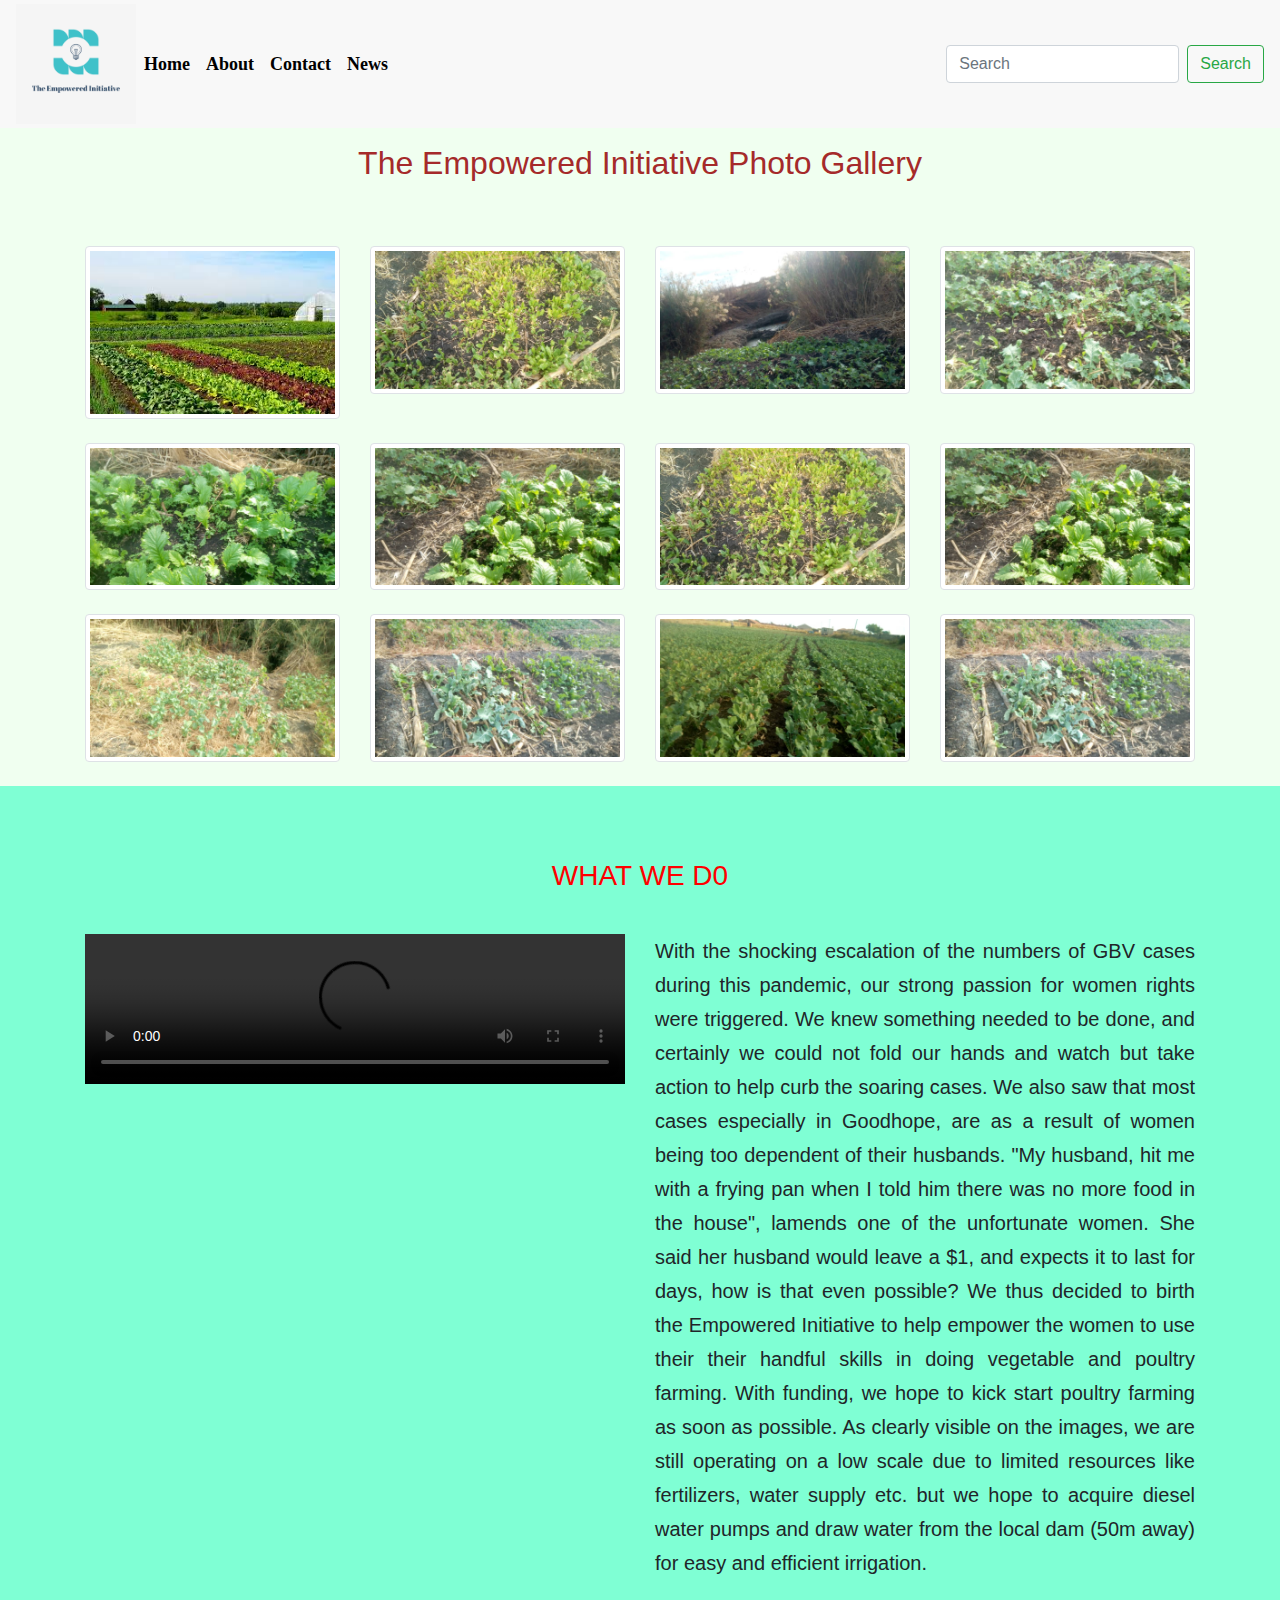
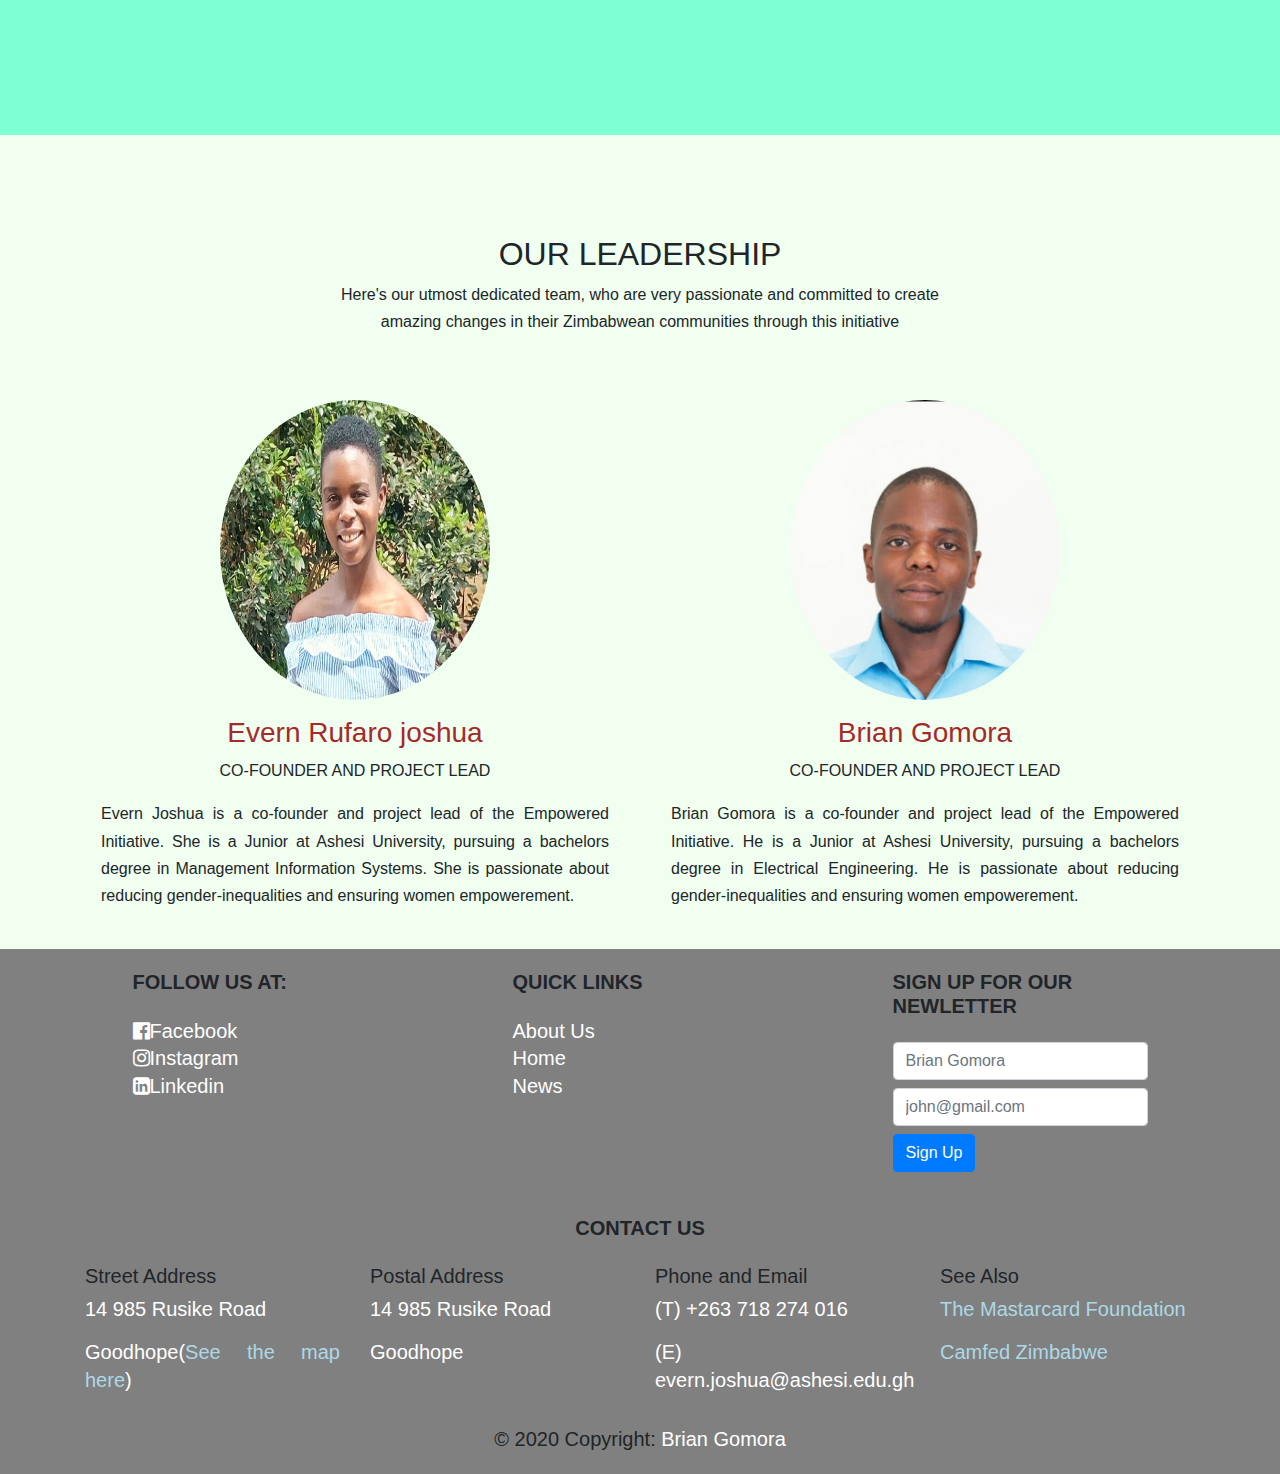
==== commit 81009fec: "Update About.html" ====
--- a/About.html
+++ b/About.html
@@ -135,7 +135,7 @@
       <div class="col-md-6 mb-4 mb-lg-0 aos-init aos-animate" data-aos="fade-up">
         <div class="block-team-member-1 text-center rounded">
           <figure>
-            <img src="evernj.jpg" alt="Image" id="clubimages" class="img-fluid rounded-circle">
+            <img src="Picture1.jpg" alt="Image" id="clubimages" class="img-fluid rounded-circle">
           </figure>
           <h3 class="font-size-20" id="teamtext">Evern Rufaro joshua</h3>
           <span class="d-block font-gray-5 letter-spacing-1 text-uppercase font-size-12 mb-3">Co-founder and Project Lead</span>
--- a/app.css
+++ b/app.css
@@ -68,12 +68,17 @@
 }
 .navbar{
 	width: 100%;
-	height: 60px;
+	height: 128px;
+	background-color: #f8f8f8;
 	/* position: fixed; */
 }
+#link{
+	color: black;
+	font-size: large;
+}
 #carousel{
-	border-top: 4%;
-	padding-top: 4%;
+	border-top: 8%;
+	padding-top: 8%;
 	padding-bottom: 0%;
 	border-bottom: 0%;
 }
@@ -383,7 +388,7 @@
 }
 #aboutfirsttitle{
 	color: brown;
-	padding-top: 10%;
+	padding-top: 13%;
 	padding-bottom: 5%;
 	text-align: center;
 }
@@ -400,7 +405,7 @@
 	text-align: center;
 	color: brown;
 	font-family: 'Times New Roman', Times, serif;
-	padding-top: 5%;
+	padding-top: 13%;
 	padding-bottom: 5%;
 }
 #butt{
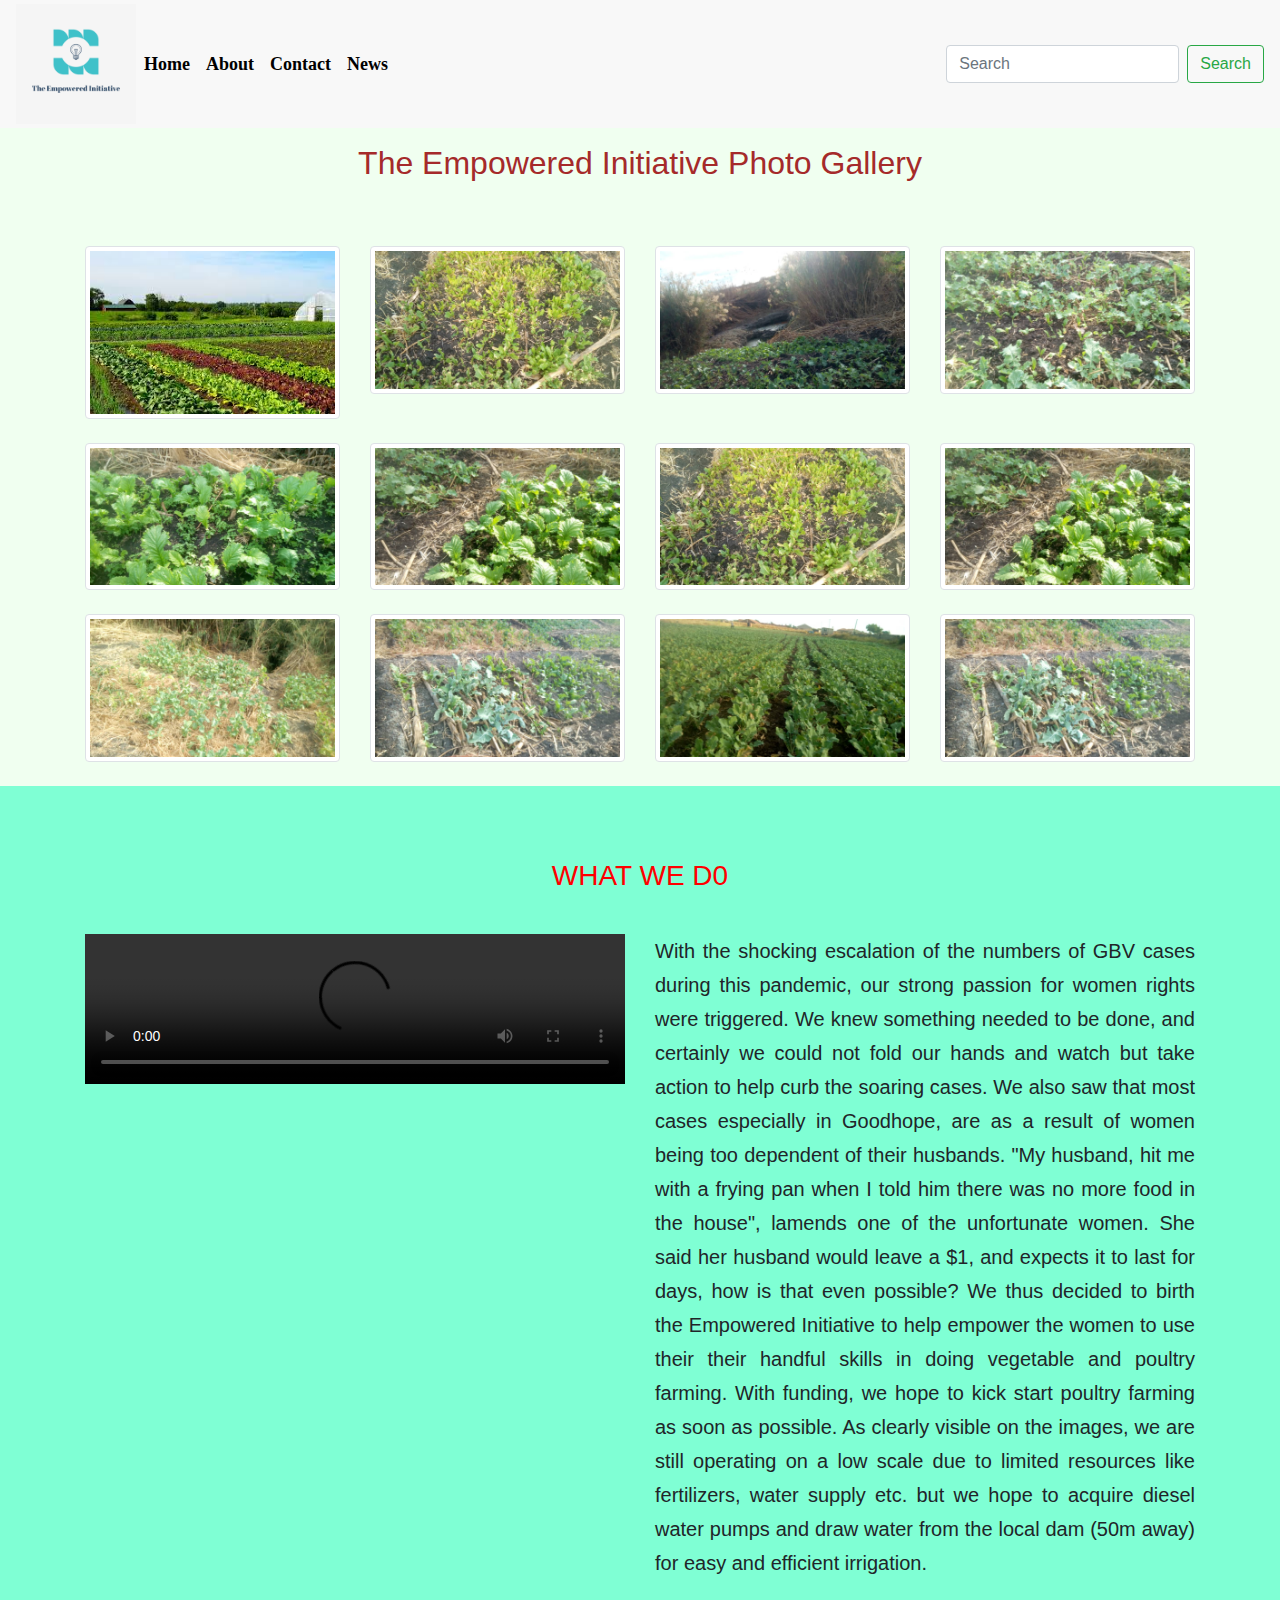
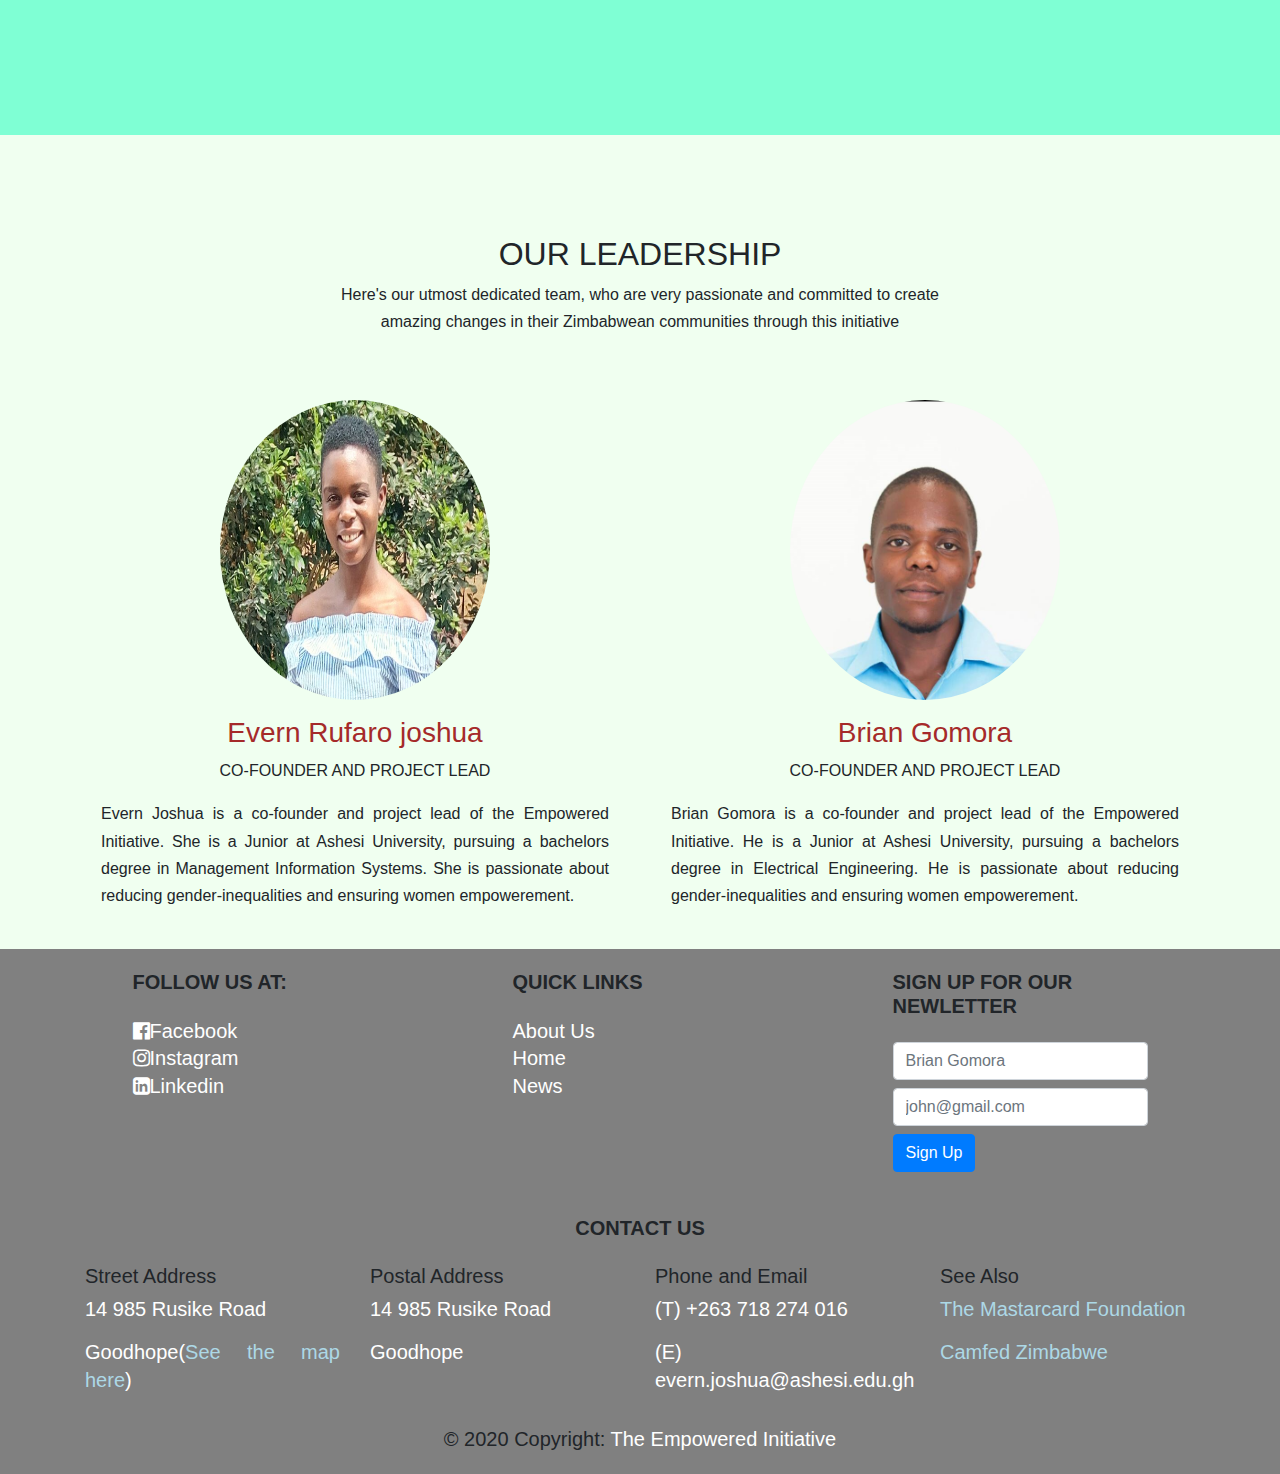
==== commit 3537f696: "Update About.html" ====
--- a/About.html
+++ b/About.html
@@ -250,7 +250,7 @@
 </div>
 <!-- Copyright -->
   <div class="footer-copyright text-center py-3">© 2020 Copyright:
-    <a href="#" id="bottompage"> Brian Gomora</a>
+    <a href="#" id="bottompage">The Empowered Initiative</a>
   </div>
 </footer>
 <!-- Footer -->
